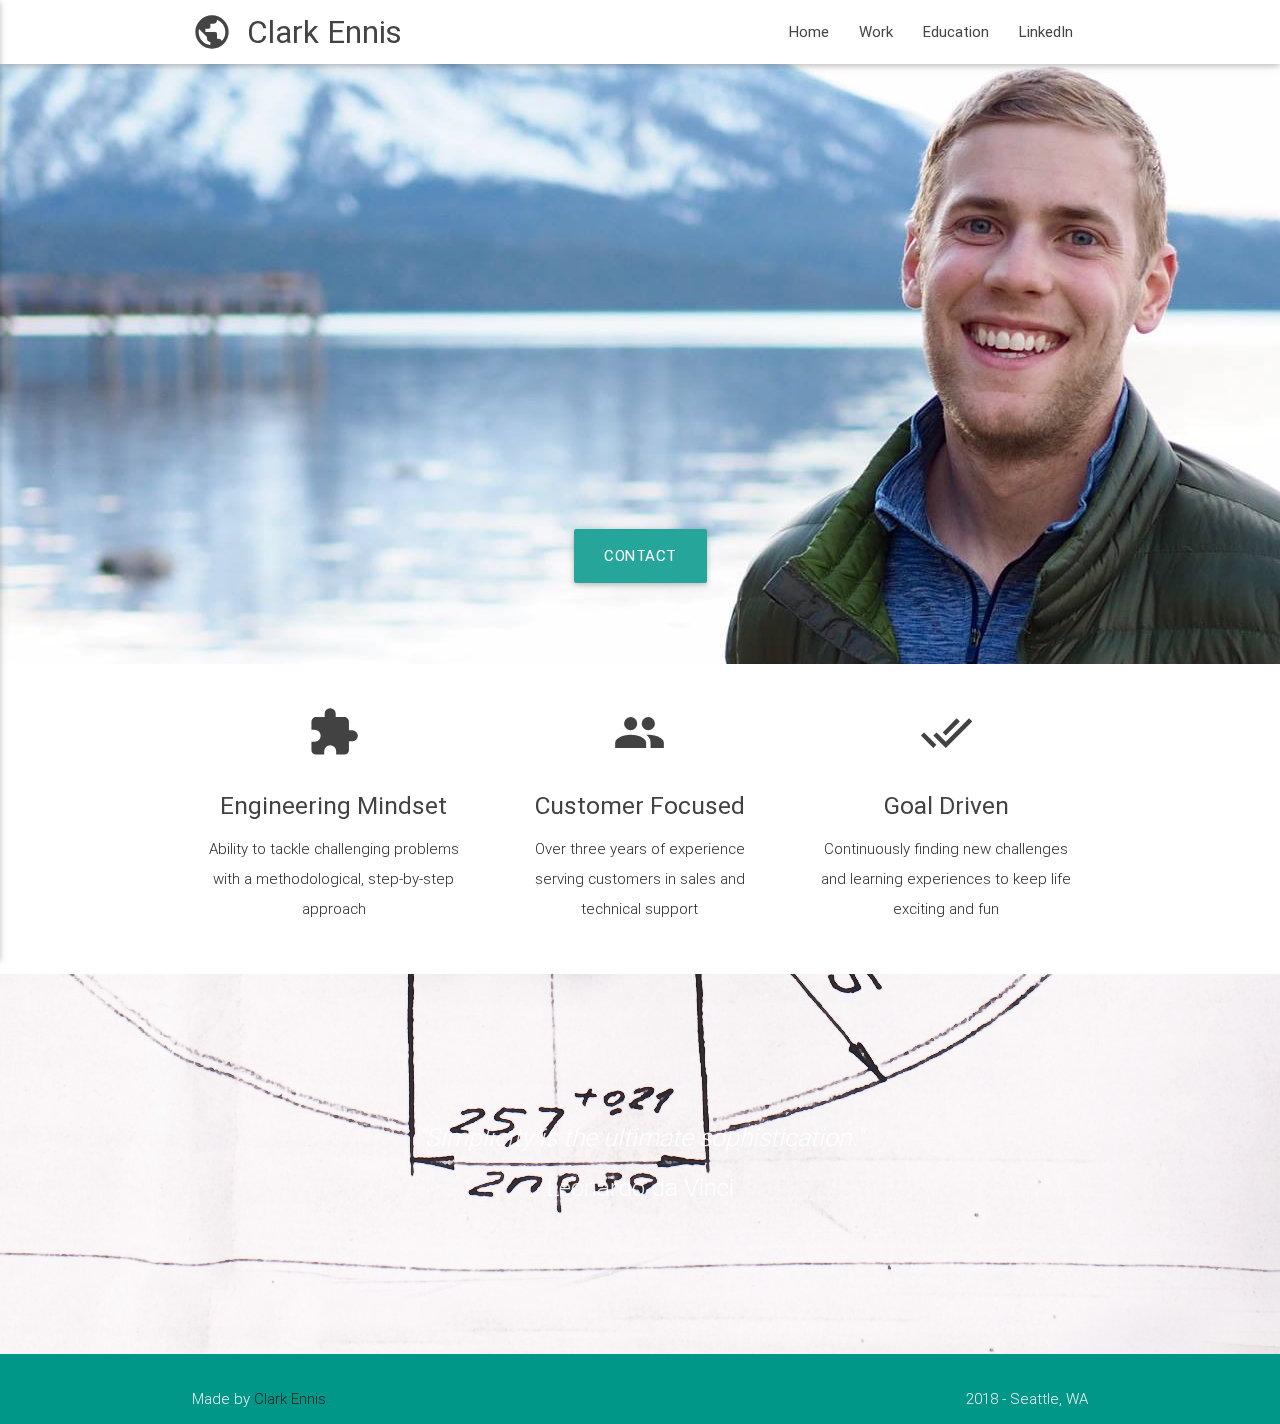
==== index.html @ 3a56d444 "footer update" ====
<!DOCTYPE html>
<html lang="en">
<head>
  <meta http-equiv="Content-Type" content="text/html; charset=UTF-8"/>
  <meta name="viewport" content="width=device-width, initial-scale=1, maximum-scale=1.0, user-scalable=no"/>
  <title>Clark Ennis - Home</title>
  <meta name="Description" content="Clark Ennis - Personal webpage for work and education history" />
  <link rel="icon" href="favicon.png" type="image/png">

  <!-- CSS  -->
  <link href="https://fonts.googleapis.com/icon?family=Material+Icons" rel="stylesheet">
  <link href="css/materialize.css" type="text/css" rel="stylesheet" media="screen,projection"/>
  <link href="css/style.css" type="text/css" rel="stylesheet" media="screen,projection"/>
</head>
<body>
  <nav class="white" role="navigation">
    <div class="nav-wrapper container">
      <a id="logo-container" href="#" class="brand-logo">
          <i class="large material-icons left" style="font-size: 40px;">public</i>
          Clark Ennis
        </a>
      <ul class="right hide-on-med-and-down">
        <li><a href="index.html">Home</a></li>
        <li><a href="work.html">Work</a></li>
        <li><a href="education.html">Education</a></li>
        <li><a href="https://www.linkedin.com/in/clark-ennis-28bb6633" target="_blank">LinkedIn</a></li>
      </ul>

      <ul id="nav-mobile" class="side-nav">
        <li><a href="index.html">Home</a></li>
        <li><a href="work.html">Work</a></li>
        <li><a href="education.html">Education</a></li>
        <li><a href="https://www.linkedin.com/in/clark-ennis-28bb6633" target="_blank">LinkedIn</a></li>
      </ul>
      <a href="#" data-activates="nav-mobile" class="button-collapse"><i class="material-icons">menu</i></a>
    </div>
  </nav>

  <div id="index-banner" class="parallax-container" style="height: 600px;">
    <div class="section no-pad-bot">
      <div class="container">
        <br><br>
        <div class="row center" style="margin-top: 450px">
          <a href="mailto:contact@clarkennis.com" id="download-button" class="btn-large waves-effect waves-light teal lighten-1">Contact</a>
        </div>
        <br><br>

      </div>
    </div>
    <div class="parallax" style="height: 20px;"><img src="background1.jpg" alt="Unsplashed background img 1"></div>
  </div>


  <div class="container">
    <div class="section">

      <!--   Icon Section   -->
      <div class="row">
        <div class="col s12 m4">
          <div class="icon-block">
            <h2 class="center"><i class="material-icons grey-text text-darken-3">extension</i></h2>
            <h5 class="center grey-text text-darken-3">Engineering Mindset</h5>
              <p class="center light">Ability to tackle challenging problems with a methodological, step-by-step approach</p>
          </div>
        </div>

        <div class="col s12 m4">
          <div class="icon-block">
            <h2 class="center"><i class="material-icons grey-text text-darken-3">group</i></h2>
            <h5 class="center grey-text text-darken-3">Customer Focused</h5>
            <p class="center light">Over three years of experience serving customers in sales and technical support</p>
          </div>
        </div>

        <div class="col s12 m4">
          <div class="icon-block">
            <h2 class="center"><i class="material-icons grey-text text-darken-3">done_all</i></h2>
            <h5 class="center grey-text text-darken-3">Goal Driven</h5>
            <p class="center light">Continuously finding new challenges and learning experiences to keep life exciting and fun</p>
          </div>
        </div>
      </div>

    </div>
  </div>


  <div class="parallax-container valign-wrapper">
    <div class="section no-pad-bot">
      <div class="container">
        <div class="row center">
          <h5 class="header col s12 light"><i>"Simplicity is the ultimate sophistication."</i></h5>
            <br><br>
            <h5 class="header col s12 light">Leonardo da Vinci</h5>
        </div>
      </div>
    </div>
    <div class="parallax"><img src="background2.jpg" alt="Unsplashed background img 2"></div>
  </div>

  <footer class="page-footer teal">
    <div class="footer-copyright teal">
      <div class="container grey-text text-lighten-3">
      Made by <a class="grey-text text-darken-4" href="mailto:contact@clarkennis.com">Clark Ennis</a>
          <a class="right grey-text text-lighten-3">2018 - Seattle, WA</a>
      </div>
    </div>
  </footer>


  <!--  Scripts-->
  <script src="https://code.jquery.com/jquery-2.1.1.min.js"></script>
  <script src="js/materialize.js"></script>
  <script src="js/init.js"></script>
    
  <script>
  (function(i,s,o,g,r,a,m){i['GoogleAnalyticsObject']=r;i[r]=i[r]||function(){
  (i[r].q=i[r].q||[]).push(arguments)},i[r].l=1*new Date();a=s.createElement(o),
  m=s.getElementsByTagName(o)[0];a.async=1;a.src=g;m.parentNode.insertBefore(a,m)
  })(window,document,'script','https://www.google-analytics.com/analytics.js','ga');

  ga('create', 'UA-80002727-1', 'auto');
  ga('send', 'pageview');
  </script>

  </body>
</html>
---- css/style.css ----
/* Custom Stylesheet */
/**
 * Use this file to override Materialize files so you can update
 * the core Materialize files in the future
 *
 * Made By MaterializeCSS.com
 */

nav ul a,
nav .brand-logo {
  color: #444;
}

p {
  line-height: 2rem;
}

.button-collapse {
  color: #26a69a;
}

.parallax-container {
  min-height: 380px;
  line-height: 0;
  height: auto;
  color: rgba(255,255,255,.9);
}
  .parallax-container .section {
    width: 100%;
  }

@media only screen and (max-width : 992px) {
  .parallax-container .section {
    position: absolute;
    top: 40%;
  }
  #index-banner .section {
    top: 10%;
  }
}

@media only screen and (max-width : 600px) {
  #index-banner .section {
    top: 0;
  }
}

.icon-block {
  padding: 0 15px;
}
.icon-block .material-icons {
  font-size: inherit;
}

footer.page-footer {
  margin: 0;
}
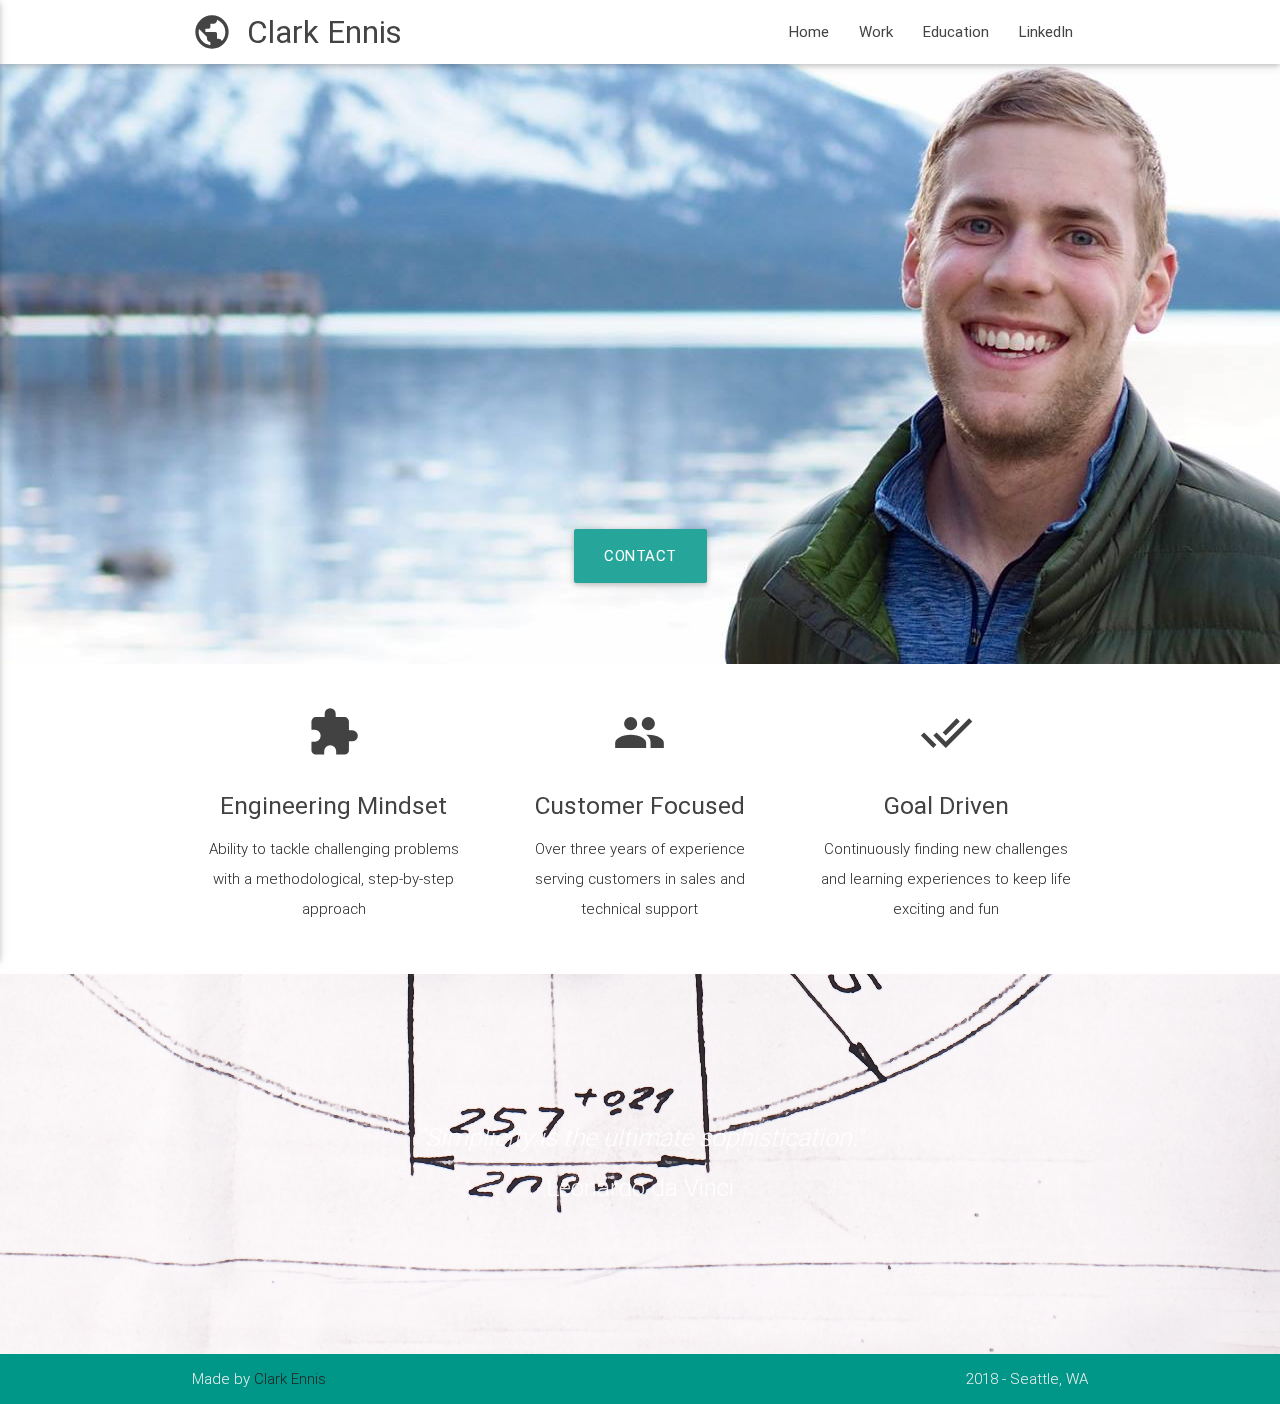
==== commit 111633fa: "LI" ====
--- a/index.html
+++ b/index.html
@@ -23,14 +23,14 @@
         <li><a href="index.html">Home</a></li>
         <li><a href="work.html">Work</a></li>
         <li><a href="education.html">Education</a></li>
-        <li><a href="https://www.linkedin.com/in/clark-ennis-28bb6633" target="_blank">LinkedIn</a></li>
+        <li><a href="www.linkedin.com/in/clarkennis" target="_blank">LinkedIn</a></li>
       </ul>
 
       <ul id="nav-mobile" class="side-nav">
         <li><a href="index.html">Home</a></li>
         <li><a href="work.html">Work</a></li>
         <li><a href="education.html">Education</a></li>
-        <li><a href="https://www.linkedin.com/in/clark-ennis-28bb6633" target="_blank">LinkedIn</a></li>
+        <li><a href="www.linkedin.com/in/clarkennis" target="_blank">LinkedIn</a></li>
       </ul>
       <a href="#" data-activates="nav-mobile" class="button-collapse"><i class="material-icons">menu</i></a>
     </div>
--- a/css/style.css
+++ b/css/style.css
@@ -54,4 +54,5 @@
 
 footer.page-footer {
   margin: 0;
+  padding: 0;
 }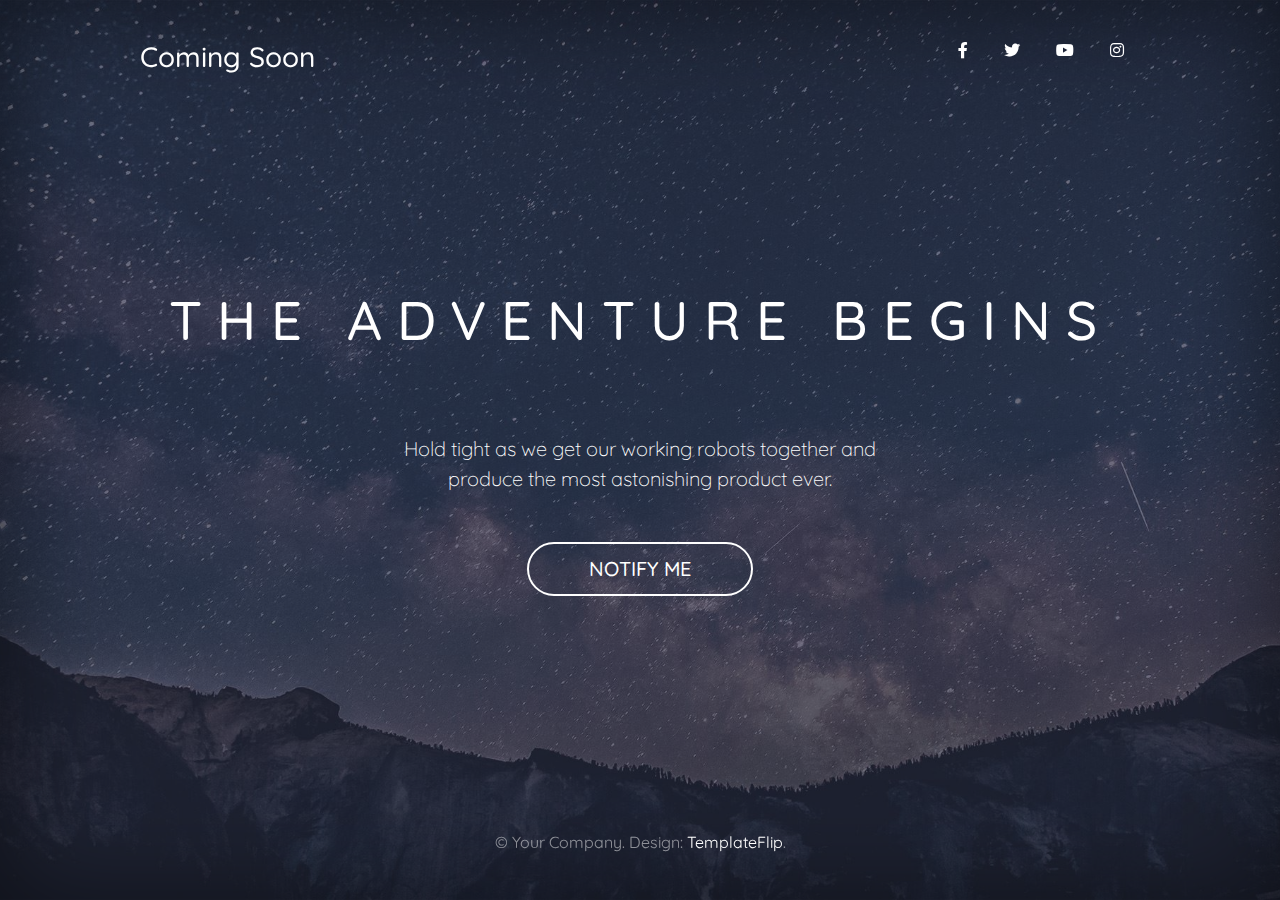
==== commit 8f6e99f5: "coming soon" ====
--- a/index.html
+++ b/index.html
@@ -1,127 +1,71 @@
 <!DOCTYPE html>
-<html lang="en">
-<head>
-  <meta http-equiv="Content-Type" content="text/html; charset=UTF-8"/>
-  <meta name="viewport" content="width=device-width, initial-scale=1, maximum-scale=1.0, user-scalable=no"/>
-  <title>Clark Ennis - Home</title>
-  <meta name="Description" content="Clark Ennis - Personal webpage for work and education history" />
-  <link rel="icon" href="favicon.png" type="image/png">
-
-  <!-- CSS  -->
-  <link href="https://fonts.googleapis.com/icon?family=Material+Icons" rel="stylesheet">
-  <link href="css/materialize.css" type="text/css" rel="stylesheet" media="screen,projection"/>
-  <link href="css/style.css" type="text/css" rel="stylesheet" media="screen,projection"/>
-</head>
-<body>
-  <nav class="white" role="navigation">
-    <div class="nav-wrapper container">
-      <a id="logo-container" href="#" class="brand-logo">
-          <i class="large material-icons left" style="font-size: 40px;">public</i>
-          Clark Ennis
-        </a>
-      <ul class="right hide-on-med-and-down">
-        <li><a href="index.html">Home</a></li>
-        <li><a href="work.html">Work</a></li>
-        <li><a href="education.html">Education</a></li>
-        <li><a href="www.linkedin.com/in/clarkennis" target="_blank">LinkedIn</a></li>
-      </ul>
-
-      <ul id="nav-mobile" class="side-nav">
-        <li><a href="index.html">Home</a></li>
-        <li><a href="work.html">Work</a></li>
-        <li><a href="education.html">Education</a></li>
-        <li><a href="www.linkedin.com/in/clarkennis" target="_blank">LinkedIn</a></li>
-      </ul>
-      <a href="#" data-activates="nav-mobile" class="button-collapse"><i class="material-icons">menu</i></a>
-    </div>
-  </nav>
-
-  <div id="index-banner" class="parallax-container" style="height: 600px;">
-    <div class="section no-pad-bot">
-      <div class="container">
-        <br><br>
-        <div class="row center" style="margin-top: 450px">
-          <a href="mailto:contact@clarkennis.com" id="download-button" class="btn-large waves-effect waves-light teal lighten-1">Contact</a>
+<html lang="en-US">
+  <head>
+    <meta charset="UTF-8">
+    <meta http-equiv="X-UA-Compatible" content="IE=edge">
+    <meta name="viewport" content="width=device-width, initial-scale=1">
+    <title>Coming Soon Bootstrap Template - Coming Soon</title>
+    <link rel="preconnect" href="https://fonts.gstatic.com" crossorigin="crossorigin"/>
+    <link rel="preload" as="style" href="https://fonts.googleapis.com/css2?family=Quicksand:wght@300;400;500;700&amp;display=swap"/>
+    <link rel="stylesheet" href="https://fonts.googleapis.com/css2?family=Quicksand:wght@300;400;500;700&amp;display=swap" media="print" onload="this.media='all'"/>
+    <noscript>
+      <link rel="stylesheet" href="https://fonts.googleapis.com/css2?family=Quicksand:wght@300;400;500;700&amp;display=swap"/>
+    </noscript>
+    <link href="css/bootstrap.min.css?ver=1.2.0" rel="stylesheet">
+    <link href="css/font-awesome/css/all.min.css?ver=1.2.0" rel="stylesheet">
+    <link href="css/main.css?ver=1.2.0" rel="stylesheet">
+  </head>
+  <body id="top"><div class="site-wrapper">
+  <div class="site-wrapper-inner">
+    <div class="cover-container">
+      <div class="masthead clearfix">
+        <div class="inner">
+          <h3 class="masthead-brand">Coming Soon</h3>
+          <nav class="nav nav-masthead">
+            <a class="nav-link nav-social" href="#" title="Facebook"><i class="fab fa-facebook-f" aria-hidden="true"></i></a>
+            <a class="nav-link nav-social" href="#" title="Twitter"><i class="fab fa-twitter" aria-hidden="true"></i></a>
+            <a class="nav-link nav-social" href="#" title="Youtube"><i class="fab fa-youtube" aria-hidden="true"></i></a>
+            <a class="nav-link nav-social" href="#" title="Instagram"><i class="fab fa-instagram" aria-hidden="true"></i></a>
+          </nav>
         </div>
-        <br><br>
-
+      </div>      
+      <div class="inner cover">
+        <h1 class="cover-heading">The adventure Begins</h1>
+        <p class="lead cover-copy">Hold tight as we get our working robots together and produce the most astonishing product ever.</p>
+        <p class="lead"><button type="button" class="btn btn-lg btn-default btn-notify" data-toggle="modal" data-target="#subscribeModal">Notify Me</button></p>
       </div>
-    </div>
-    <div class="parallax" style="height: 20px;"><img src="background1.jpg" alt="Unsplashed background img 1"></div>
-  </div>
-
-
-  <div class="container">
-    <div class="section">
-
-      <!--   Icon Section   -->
-      <div class="row">
-        <div class="col s12 m4">
-          <div class="icon-block">
-            <h2 class="center"><i class="material-icons grey-text text-darken-3">extension</i></h2>
-            <h5 class="center grey-text text-darken-3">Engineering Mindset</h5>
-              <p class="center light">Ability to tackle challenging problems with a methodological, step-by-step approach</p>
+      <div class="mastfoot">
+        <div class="inner">
+          <p>&copy; Your Company. Design: <a href="https://templateflip.com/" target="_blank">TemplateFlip</a>.</p>
+        </div>
+      </div>
+      <div class="modal fade" id="subscribeModal" tabindex="-1" role="dialog" aria-labelledby="subscribeModalLabel" aria-hidden="true">
+        <div class="modal-dialog" role="document">
+          <div class="modal-content">
+            <div class="modal-header">
+              <h5 class="modal-title" id="subscribeModalLabel">Get Notified on Launch:</h5>
+              <button type="button" class="close" data-dismiss="modal" aria-label="Close">
+                <span aria-hidden="true">&times;</span>
+              </button>
+            </div>
+            <div class="modal-body">
+              <form>
+                <div class="form-group">
+                  <label for="recipient-name" class="form-control-label">Enter you e-mail to get notified when we launch</label>
+                  <input type="text" class="form-control" id="recipient-name" placeholder="your-name@example.com">
+                </div>
+              </form>
+            </div>
+            <div class="modal-footer">
+              <button type="button" class="btn btn-default">Subscribe</button>
+            </div>
           </div>
         </div>
-
-        <div class="col s12 m4">
-          <div class="icon-block">
-            <h2 class="center"><i class="material-icons grey-text text-darken-3">group</i></h2>
-            <h5 class="center grey-text text-darken-3">Customer Focused</h5>
-            <p class="center light">Over three years of experience serving customers in sales and technical support</p>
-          </div>
-        </div>
-
-        <div class="col s12 m4">
-          <div class="icon-block">
-            <h2 class="center"><i class="material-icons grey-text text-darken-3">done_all</i></h2>
-            <h5 class="center grey-text text-darken-3">Goal Driven</h5>
-            <p class="center light">Continuously finding new challenges and learning experiences to keep life exciting and fun</p>
-          </div>
-        </div>
-      </div>
-
     </div>
   </div>
-
-
-  <div class="parallax-container valign-wrapper">
-    <div class="section no-pad-bot">
-      <div class="container">
-        <div class="row center">
-          <h5 class="header col s12 light"><i>"Simplicity is the ultimate sophistication."</i></h5>
-            <br><br>
-            <h5 class="header col s12 light">Leonardo da Vinci</h5>
-        </div>
-      </div>
-    </div>
-    <div class="parallax"><img src="background2.jpg" alt="Unsplashed background img 2"></div>
-  </div>
-
-  <footer class="page-footer teal">
-    <div class="footer-copyright teal">
-      <div class="container grey-text text-lighten-3">
-      Made by <a class="grey-text text-darken-4" href="mailto:contact@clarkennis.com">Clark Ennis</a>
-          <a class="right grey-text text-lighten-3">2018 - Seattle, WA</a>
-      </div>
-    </div>
-  </footer>
-
-
-  <!--  Scripts-->
-  <script src="https://code.jquery.com/jquery-2.1.1.min.js"></script>
-  <script src="js/materialize.js"></script>
-  <script src="js/init.js"></script>
-    
-  <script>
-  (function(i,s,o,g,r,a,m){i['GoogleAnalyticsObject']=r;i[r]=i[r]||function(){
-  (i[r].q=i[r].q||[]).push(arguments)},i[r].l=1*new Date();a=s.createElement(o),
-  m=s.getElementsByTagName(o)[0];a.async=1;a.src=g;m.parentNode.insertBefore(a,m)
-  })(window,document,'script','https://www.google-analytics.com/analytics.js','ga');
-
-  ga('create', 'UA-80002727-1', 'auto');
-  ga('send', 'pageview');
-  </script>
-
+</div>
+    <script src="scripts/jquery.slim.min.js?ver=1.2.0"></script>
+    <script src="scripts/bootstrap.bundle.min.js?ver=1.2.0"></script>
+    <script src="scripts/main.js?ver=1.2.0"></script>
   </body>
-</html>
+</html>--- a/css/font-awesome/css/all.min.css
+++ b/css/font-awesome/css/all.min.css
@@ -0,0 +1,5 @@
+/*!
+ * Font Awesome Free 5.15.1 by @fontawesome - https://fontawesome.com
+ * License - https://fontawesome.com/license/free (Icons: CC BY 4.0, Fonts: SIL OFL 1.1, Code: MIT License)
+ */
+.fa,.fab,.fad,.fal,.far,.fas{-moz-osx-font-smoothing:grayscale;-webkit-font-smoothing:antialiased;display:inline-block;font-style:normal;font-variant:normal;text-rendering:auto;line-height:1}.fa-lg{font-size:1.33333em;line-height:.75em;vertical-align:-.0667em}.fa-xs{font-size:.75em}.fa-sm{font-size:.875em}.fa-1x{font-size:1em}.fa-2x{font-size:2em}.fa-3x{font-size:3em}.fa-4x{font-size:4em}.fa-5x{font-size:5em}.fa-6x{font-size:6em}.fa-7x{font-size:7em}.fa-8x{font-size:8em}.fa-9x{font-size:9em}.fa-10x{font-size:10em}.fa-fw{text-align:center;width:1.25em}.fa-ul{list-style-type:none;margin-left:2.5em;padding-left:0}.fa-ul>li{position:relative}.fa-li{left:-2em;position:absolute;text-align:center;width:2em;line-height:inherit}.fa-border{border:.08em solid #eee;border-radius:.1em;padding:.2em .25em .15em}.fa-pull-left{float:left}.fa-pull-right{float:right}.fa.fa-pull-left,.fab.fa-pull-left,.fal.fa-pull-left,.far.fa-pull-left,.fas.fa-pull-left{margin-right:.3em}.fa.fa-pull-right,.fab.fa-pull-right,.fal.fa-pull-right,.far.fa-pull-right,.fas.fa-pull-right{margin-left:.3em}.fa-spin{-webkit-animation:fa-spin 2s linear infinite;animation:fa-spin 2s linear infinite}.fa-pulse{-webkit-animation:fa-spin 1s steps(8) infinite;animation:fa-spin 1s steps(8) infinite}@-webkit-keyframes fa-spin{0%{-webkit-transform:rotate(0deg);transform:rotate(0deg)}to{-webkit-transform:rotate(1turn);transform:rotate(1turn)}}@keyframes fa-spin{0%{-webkit-transform:rotate(0deg);transform:rotate(0deg)}to{-webkit-transform:rotate(1turn);transform:rotate(1turn)}}.fa-rotate-90{-ms-filter:"progid:DXImageTransform.Microsoft.BasicImage(rotation=1)";-webkit-transform:rotate(90deg);transform:rotate(90deg)}.fa-rotate-180{-ms-filter:"progid:DXImageTransform.Microsoft.BasicImage(rotation=2)";-webkit-transform:rotate(180deg);transform:rotate(180deg)}.fa-rotate-270{-ms-filter:"progid:DXImageTransform.Microsoft.BasicImage(rotation=3)";-webkit-transform:rotate(270deg);transform:rotate(270deg)}.fa-flip-horizontal{-ms-filter:"progid:DXImageTransform.Microsoft.BasicImage(rotation=0, mirror=1)";-webkit-transform:scaleX(-1);transform:scaleX(-1)}.fa-flip-vertical{-webkit-transform:scaleY(-1);transform:scaleY(-1)}.fa-flip-both,.fa-flip-horizontal.fa-flip-vertical,.fa-flip-vertical{-ms-filter:"progid:DXImageTransform.Microsoft.BasicImage(rotation=2, mirror=1)"}.fa-flip-both,.fa-flip-horizontal.fa-flip-vertical{-webkit-transform:scale(-1);transform:scale(-1)}:root .fa-flip-both,:root .fa-flip-horizontal,:root .fa-flip-vertical,:root .fa-rotate-90,:root .fa-rotate-180,:root .fa-rotate-270{-webkit-filter:none;filter:none}.fa-stack{display:inline-block;height:2em;line-height:2em;position:relative;vertical-align:middle;width:2.5em}.fa-stack-1x,.fa-stack-2x{left:0;position:absolute;text-align:center;width:100%}.fa-stack-1x{line-height:inherit}.fa-stack-2x{font-size:2em}.fa-inverse{color:#fff}.fa-500px:before{content:"\f26e"}.fa-accessible-icon:before{content:"\f368"}.fa-accusoft:before{content:"\f369"}.fa-acquisitions-incorporated:before{content:"\f6af"}.fa-ad:before{content:"\f641"}.fa-address-book:before{content:"\f2b9"}.fa-address-card:before{content:"\f2bb"}.fa-adjust:before{content:"\f042"}.fa-adn:before{content:"\f170"}.fa-adversal:before{content:"\f36a"}.fa-affiliatetheme:before{content:"\f36b"}.fa-air-freshener:before{content:"\f5d0"}.fa-airbnb:before{content:"\f834"}.fa-algolia:before{content:"\f36c"}.fa-align-center:before{content:"\f037"}.fa-align-justify:before{content:"\f039"}.fa-align-left:before{content:"\f036"}.fa-align-right:before{content:"\f038"}.fa-alipay:before{content:"\f642"}.fa-allergies:before{content:"\f461"}.fa-amazon:before{content:"\f270"}.fa-amazon-pay:before{content:"\f42c"}.fa-ambulance:before{content:"\f0f9"}.fa-american-sign-language-interpreting:before{content:"\f2a3"}.fa-amilia:before{content:"\f36d"}.fa-anchor:before{content:"\f13d"}.fa-android:before{content:"\f17b"}.fa-angellist:before{content:"\f209"}.fa-angle-double-down:before{content:"\f103"}.fa-angle-double-left:before{content:"\f100"}.fa-angle-double-right:before{content:"\f101"}.fa-angle-double-up:before{content:"\f102"}.fa-angle-down:before{content:"\f107"}.fa-angle-left:before{content:"\f104"}.fa-angle-right:before{content:"\f105"}.fa-angle-up:before{content:"\f106"}.fa-angry:before{content:"\f556"}.fa-angrycreative:before{content:"\f36e"}.fa-angular:before{content:"\f420"}.fa-ankh:before{content:"\f644"}.fa-app-store:before{content:"\f36f"}.fa-app-store-ios:before{content:"\f370"}.fa-apper:before{content:"\f371"}.fa-apple:before{content:"\f179"}.fa-apple-alt:before{content:"\f5d1"}.fa-apple-pay:before{content:"\f415"}.fa-archive:before{content:"\f187"}.fa-archway:before{content:"\f557"}.fa-arrow-alt-circle-down:before{content:"\f358"}.fa-arrow-alt-circle-left:before{content:"\f359"}.fa-arrow-alt-circle-right:before{content:"\f35a"}.fa-arrow-alt-circle-up:before{content:"\f35b"}.fa-arrow-circle-down:before{content:"\f0ab"}.fa-arrow-circle-left:before{content:"\f0a8"}.fa-arrow-circle-right:before{content:"\f0a9"}.fa-arrow-circle-up:before{content:"\f0aa"}.fa-arrow-down:before{content:"\f063"}.fa-arrow-left:before{content:"\f060"}.fa-arrow-right:before{content:"\f061"}.fa-arrow-up:before{content:"\f062"}.fa-arrows-alt:before{content:"\f0b2"}.fa-arrows-alt-h:before{content:"\f337"}.fa-arrows-alt-v:before{content:"\f338"}.fa-artstation:before{content:"\f77a"}.fa-assistive-listening-systems:before{content:"\f2a2"}.fa-asterisk:before{content:"\f069"}.fa-asymmetrik:before{content:"\f372"}.fa-at:before{content:"\f1fa"}.fa-atlas:before{content:"\f558"}.fa-atlassian:before{content:"\f77b"}.fa-atom:before{content:"\f5d2"}.fa-audible:before{content:"\f373"}.fa-audio-description:before{content:"\f29e"}.fa-autoprefixer:before{content:"\f41c"}.fa-avianex:before{content:"\f374"}.fa-aviato:before{content:"\f421"}.fa-award:before{content:"\f559"}.fa-aws:before{content:"\f375"}.fa-baby:before{content:"\f77c"}.fa-baby-carriage:before{content:"\f77d"}.fa-backspace:before{content:"\f55a"}.fa-backward:before{content:"\f04a"}.fa-bacon:before{content:"\f7e5"}.fa-bacteria:before{content:"\e059"}.fa-bacterium:before{content:"\e05a"}.fa-bahai:before{content:"\f666"}.fa-balance-scale:before{content:"\f24e"}.fa-balance-scale-left:before{content:"\f515"}.fa-balance-scale-right:before{content:"\f516"}.fa-ban:before{content:"\f05e"}.fa-band-aid:before{content:"\f462"}.fa-bandcamp:before{content:"\f2d5"}.fa-barcode:before{content:"\f02a"}.fa-bars:before{content:"\f0c9"}.fa-baseball-ball:before{content:"\f433"}.fa-basketball-ball:before{content:"\f434"}.fa-bath:before{content:"\f2cd"}.fa-battery-empty:before{content:"\f244"}.fa-battery-full:before{content:"\f240"}.fa-battery-half:before{content:"\f242"}.fa-battery-quarter:before{content:"\f243"}.fa-battery-three-quarters:before{content:"\f241"}.fa-battle-net:before{content:"\f835"}.fa-bed:before{content:"\f236"}.fa-beer:before{content:"\f0fc"}.fa-behance:before{content:"\f1b4"}.fa-behance-square:before{content:"\f1b5"}.fa-bell:before{content:"\f0f3"}.fa-bell-slash:before{content:"\f1f6"}.fa-bezier-curve:before{content:"\f55b"}.fa-bible:before{content:"\f647"}.fa-bicycle:before{content:"\f206"}.fa-biking:before{content:"\f84a"}.fa-bimobject:before{content:"\f378"}.fa-binoculars:before{content:"\f1e5"}.fa-biohazard:before{content:"\f780"}.fa-birthday-cake:before{content:"\f1fd"}.fa-bitbucket:before{content:"\f171"}.fa-bitcoin:before{content:"\f379"}.fa-bity:before{content:"\f37a"}.fa-black-tie:before{content:"\f27e"}.fa-blackberry:before{content:"\f37b"}.fa-blender:before{content:"\f517"}.fa-blender-phone:before{content:"\f6b6"}.fa-blind:before{content:"\f29d"}.fa-blog:before{content:"\f781"}.fa-blogger:before{content:"\f37c"}.fa-blogger-b:before{content:"\f37d"}.fa-bluetooth:before{content:"\f293"}.fa-bluetooth-b:before{content:"\f294"}.fa-bold:before{content:"\f032"}.fa-bolt:before{content:"\f0e7"}.fa-bomb:before{content:"\f1e2"}.fa-bone:before{content:"\f5d7"}.fa-bong:before{content:"\f55c"}.fa-book:before{content:"\f02d"}.fa-book-dead:before{content:"\f6b7"}.fa-book-medical:before{content:"\f7e6"}.fa-book-open:before{content:"\f518"}.fa-book-reader:before{content:"\f5da"}.fa-bookmark:before{content:"\f02e"}.fa-bootstrap:before{content:"\f836"}.fa-border-all:before{content:"\f84c"}.fa-border-none:before{content:"\f850"}.fa-border-style:before{content:"\f853"}.fa-bowling-ball:before{content:"\f436"}.fa-box:before{content:"\f466"}.fa-box-open:before{content:"\f49e"}.fa-box-tissue:before{content:"\e05b"}.fa-boxes:before{content:"\f468"}.fa-braille:before{content:"\f2a1"}.fa-brain:before{content:"\f5dc"}.fa-bread-slice:before{content:"\f7ec"}.fa-briefcase:before{content:"\f0b1"}.fa-briefcase-medical:before{content:"\f469"}.fa-broadcast-tower:before{content:"\f519"}.fa-broom:before{content:"\f51a"}.fa-brush:before{content:"\f55d"}.fa-btc:before{content:"\f15a"}.fa-buffer:before{content:"\f837"}.fa-bug:before{content:"\f188"}.fa-building:before{content:"\f1ad"}.fa-bullhorn:before{content:"\f0a1"}.fa-bullseye:before{content:"\f140"}.fa-burn:before{content:"\f46a"}.fa-buromobelexperte:before{content:"\f37f"}.fa-bus:before{content:"\f207"}.fa-bus-alt:before{content:"\f55e"}.fa-business-time:before{content:"\f64a"}.fa-buy-n-large:before{content:"\f8a6"}.fa-buysellads:before{content:"\f20d"}.fa-calculator:before{content:"\f1ec"}.fa-calendar:before{content:"\f133"}.fa-calendar-alt:before{content:"\f073"}.fa-calendar-check:before{content:"\f274"}.fa-calendar-day:before{content:"\f783"}.fa-calendar-minus:before{content:"\f272"}.fa-calendar-plus:before{content:"\f271"}.fa-calendar-times:before{content:"\f273"}.fa-calendar-week:before{content:"\f784"}.fa-camera:before{content:"\f030"}.fa-camera-retro:before{content:"\f083"}.fa-campground:before{content:"\f6bb"}.fa-canadian-maple-leaf:before{content:"\f785"}.fa-candy-cane:before{content:"\f786"}.fa-cannabis:before{content:"\f55f"}.fa-capsules:before{content:"\f46b"}.fa-car:before{content:"\f1b9"}.fa-car-alt:before{content:"\f5de"}.fa-car-battery:before{content:"\f5df"}.fa-car-crash:before{content:"\f5e1"}.fa-car-side:before{content:"\f5e4"}.fa-caravan:before{content:"\f8ff"}.fa-caret-down:before{content:"\f0d7"}.fa-caret-left:before{content:"\f0d9"}.fa-caret-right:before{content:"\f0da"}.fa-caret-square-down:before{content:"\f150"}.fa-caret-square-left:before{content:"\f191"}.fa-caret-square-right:before{content:"\f152"}.fa-caret-square-up:before{content:"\f151"}.fa-caret-up:before{content:"\f0d8"}.fa-carrot:before{content:"\f787"}.fa-cart-arrow-down:before{content:"\f218"}.fa-cart-plus:before{content:"\f217"}.fa-cash-register:before{content:"\f788"}.fa-cat:before{content:"\f6be"}.fa-cc-amazon-pay:before{content:"\f42d"}.fa-cc-amex:before{content:"\f1f3"}.fa-cc-apple-pay:before{content:"\f416"}.fa-cc-diners-club:before{content:"\f24c"}.fa-cc-discover:before{content:"\f1f2"}.fa-cc-jcb:before{content:"\f24b"}.fa-cc-mastercard:before{content:"\f1f1"}.fa-cc-paypal:before{content:"\f1f4"}.fa-cc-stripe:before{content:"\f1f5"}.fa-cc-visa:before{content:"\f1f0"}.fa-centercode:before{content:"\f380"}.fa-centos:before{content:"\f789"}.fa-certificate:before{content:"\f0a3"}.fa-chair:before{content:"\f6c0"}.fa-chalkboard:before{content:"\f51b"}.fa-chalkboard-teacher:before{content:"\f51c"}.fa-charging-station:before{content:"\f5e7"}.fa-chart-area:before{content:"\f1fe"}.fa-chart-bar:before{content:"\f080"}.fa-chart-line:before{content:"\f201"}.fa-chart-pie:before{content:"\f200"}.fa-check:before{content:"\f00c"}.fa-check-circle:before{content:"\f058"}.fa-check-double:before{content:"\f560"}.fa-check-square:before{content:"\f14a"}.fa-cheese:before{content:"\f7ef"}.fa-chess:before{content:"\f439"}.fa-chess-bishop:before{content:"\f43a"}.fa-chess-board:before{content:"\f43c"}.fa-chess-king:before{content:"\f43f"}.fa-chess-knight:before{content:"\f441"}.fa-chess-pawn:before{content:"\f443"}.fa-chess-queen:before{content:"\f445"}.fa-chess-rook:before{content:"\f447"}.fa-chevron-circle-down:before{content:"\f13a"}.fa-chevron-circle-left:before{content:"\f137"}.fa-chevron-circle-right:before{content:"\f138"}.fa-chevron-circle-up:before{content:"\f139"}.fa-chevron-down:before{content:"\f078"}.fa-chevron-left:before{content:"\f053"}.fa-chevron-right:before{content:"\f054"}.fa-chevron-up:before{content:"\f077"}.fa-child:before{content:"\f1ae"}.fa-chrome:before{content:"\f268"}.fa-chromecast:before{content:"\f838"}.fa-church:before{content:"\f51d"}.fa-circle:before{content:"\f111"}.fa-circle-notch:before{content:"\f1ce"}.fa-city:before{content:"\f64f"}.fa-clinic-medical:before{content:"\f7f2"}.fa-clipboard:before{content:"\f328"}.fa-clipboard-check:before{content:"\f46c"}.fa-clipboard-list:before{content:"\f46d"}.fa-clock:before{content:"\f017"}.fa-clone:before{content:"\f24d"}.fa-closed-captioning:before{content:"\f20a"}.fa-cloud:before{content:"\f0c2"}.fa-cloud-download-alt:before{content:"\f381"}.fa-cloud-meatball:before{content:"\f73b"}.fa-cloud-moon:before{content:"\f6c3"}.fa-cloud-moon-rain:before{content:"\f73c"}.fa-cloud-rain:before{content:"\f73d"}.fa-cloud-showers-heavy:before{content:"\f740"}.fa-cloud-sun:before{content:"\f6c4"}.fa-cloud-sun-rain:before{content:"\f743"}.fa-cloud-upload-alt:before{content:"\f382"}.fa-cloudflare:before{content:"\e07d"}.fa-cloudscale:before{content:"\f383"}.fa-cloudsmith:before{content:"\f384"}.fa-cloudversify:before{content:"\f385"}.fa-cocktail:before{content:"\f561"}.fa-code:before{content:"\f121"}.fa-code-branch:before{content:"\f126"}.fa-codepen:before{content:"\f1cb"}.fa-codiepie:before{content:"\f284"}.fa-coffee:before{content:"\f0f4"}.fa-cog:before{content:"\f013"}.fa-cogs:before{content:"\f085"}.fa-coins:before{content:"\f51e"}.fa-columns:before{content:"\f0db"}.fa-comment:before{content:"\f075"}.fa-comment-alt:before{content:"\f27a"}.fa-comment-dollar:before{content:"\f651"}.fa-comment-dots:before{content:"\f4ad"}.fa-comment-medical:before{content:"\f7f5"}.fa-comment-slash:before{content:"\f4b3"}.fa-comments:before{content:"\f086"}.fa-comments-dollar:before{content:"\f653"}.fa-compact-disc:before{content:"\f51f"}.fa-compass:before{content:"\f14e"}.fa-compress:before{content:"\f066"}.fa-compress-alt:before{content:"\f422"}.fa-compress-arrows-alt:before{content:"\f78c"}.fa-concierge-bell:before{content:"\f562"}.fa-confluence:before{content:"\f78d"}.fa-connectdevelop:before{content:"\f20e"}.fa-contao:before{content:"\f26d"}.fa-cookie:before{content:"\f563"}.fa-cookie-bite:before{content:"\f564"}.fa-copy:before{content:"\f0c5"}.fa-copyright:before{content:"\f1f9"}.fa-cotton-bureau:before{content:"\f89e"}.fa-couch:before{content:"\f4b8"}.fa-cpanel:before{content:"\f388"}.fa-creative-commons:before{content:"\f25e"}.fa-creative-commons-by:before{content:"\f4e7"}.fa-creative-commons-nc:before{content:"\f4e8"}.fa-creative-commons-nc-eu:before{content:"\f4e9"}.fa-creative-commons-nc-jp:before{content:"\f4ea"}.fa-creative-commons-nd:before{content:"\f4eb"}.fa-creative-commons-pd:before{content:"\f4ec"}.fa-creative-commons-pd-alt:before{content:"\f4ed"}.fa-creative-commons-remix:before{content:"\f4ee"}.fa-creative-commons-sa:before{content:"\f4ef"}.fa-creative-commons-sampling:before{content:"\f4f0"}.fa-creative-commons-sampling-plus:before{content:"\f4f1"}.fa-creative-commons-share:before{content:"\f4f2"}.fa-creative-commons-zero:before{content:"\f4f3"}.fa-credit-card:before{content:"\f09d"}.fa-critical-role:before{content:"\f6c9"}.fa-crop:before{content:"\f125"}.fa-crop-alt:before{content:"\f565"}.fa-cross:before{content:"\f654"}.fa-crosshairs:before{content:"\f05b"}.fa-crow:before{content:"\f520"}.fa-crown:before{content:"\f521"}.fa-crutch:before{content:"\f7f7"}.fa-css3:before{content:"\f13c"}.fa-css3-alt:before{content:"\f38b"}.fa-cube:before{content:"\f1b2"}.fa-cubes:before{content:"\f1b3"}.fa-cut:before{content:"\f0c4"}.fa-cuttlefish:before{content:"\f38c"}.fa-d-and-d:before{content:"\f38d"}.fa-d-and-d-beyond:before{content:"\f6ca"}.fa-dailymotion:before{content:"\e052"}.fa-dashcube:before{content:"\f210"}.fa-database:before{content:"\f1c0"}.fa-deaf:before{content:"\f2a4"}.fa-deezer:before{content:"\e077"}.fa-delicious:before{content:"\f1a5"}.fa-democrat:before{content:"\f747"}.fa-deploydog:before{content:"\f38e"}.fa-deskpro:before{content:"\f38f"}.fa-desktop:before{content:"\f108"}.fa-dev:before{content:"\f6cc"}.fa-deviantart:before{content:"\f1bd"}.fa-dharmachakra:before{content:"\f655"}.fa-dhl:before{content:"\f790"}.fa-diagnoses:before{content:"\f470"}.fa-diaspora:before{content:"\f791"}.fa-dice:before{content:"\f522"}.fa-dice-d20:before{content:"\f6cf"}.fa-dice-d6:before{content:"\f6d1"}.fa-dice-five:before{content:"\f523"}.fa-dice-four:before{content:"\f524"}.fa-dice-one:before{content:"\f525"}.fa-dice-six:before{content:"\f526"}.fa-dice-three:before{content:"\f527"}.fa-dice-two:before{content:"\f528"}.fa-digg:before{content:"\f1a6"}.fa-digital-ocean:before{content:"\f391"}.fa-digital-tachograph:before{content:"\f566"}.fa-directions:before{content:"\f5eb"}.fa-discord:before{content:"\f392"}.fa-discourse:before{content:"\f393"}.fa-disease:before{content:"\f7fa"}.fa-divide:before{content:"\f529"}.fa-dizzy:before{content:"\f567"}.fa-dna:before{content:"\f471"}.fa-dochub:before{content:"\f394"}.fa-docker:before{content:"\f395"}.fa-dog:before{content:"\f6d3"}.fa-dollar-sign:before{content:"\f155"}.fa-dolly:before{content:"\f472"}.fa-dolly-flatbed:before{content:"\f474"}.fa-donate:before{content:"\f4b9"}.fa-door-closed:before{content:"\f52a"}.fa-door-open:before{content:"\f52b"}.fa-dot-circle:before{content:"\f192"}.fa-dove:before{content:"\f4ba"}.fa-download:before{content:"\f019"}.fa-draft2digital:before{content:"\f396"}.fa-drafting-compass:before{content:"\f568"}.fa-dragon:before{content:"\f6d5"}.fa-draw-polygon:before{content:"\f5ee"}.fa-dribbble:before{content:"\f17d"}.fa-dribbble-square:before{content:"\f397"}.fa-dropbox:before{content:"\f16b"}.fa-drum:before{content:"\f569"}.fa-drum-steelpan:before{content:"\f56a"}.fa-drumstick-bite:before{content:"\f6d7"}.fa-drupal:before{content:"\f1a9"}.fa-dumbbell:before{content:"\f44b"}.fa-dumpster:before{content:"\f793"}.fa-dumpster-fire:before{content:"\f794"}.fa-dungeon:before{content:"\f6d9"}.fa-dyalog:before{content:"\f399"}.fa-earlybirds:before{content:"\f39a"}.fa-ebay:before{content:"\f4f4"}.fa-edge:before{content:"\f282"}.fa-edge-legacy:before{content:"\e078"}.fa-edit:before{content:"\f044"}.fa-egg:before{content:"\f7fb"}.fa-eject:before{content:"\f052"}.fa-elementor:before{content:"\f430"}.fa-ellipsis-h:before{content:"\f141"}.fa-ellipsis-v:before{content:"\f142"}.fa-ello:before{content:"\f5f1"}.fa-ember:before{content:"\f423"}.fa-empire:before{content:"\f1d1"}.fa-envelope:before{content:"\f0e0"}.fa-envelope-open:before{content:"\f2b6"}.fa-envelope-open-text:before{content:"\f658"}.fa-envelope-square:before{content:"\f199"}.fa-envira:before{content:"\f299"}.fa-equals:before{content:"\f52c"}.fa-eraser:before{content:"\f12d"}.fa-erlang:before{content:"\f39d"}.fa-ethereum:before{content:"\f42e"}.fa-ethernet:before{content:"\f796"}.fa-etsy:before{content:"\f2d7"}.fa-euro-sign:before{content:"\f153"}.fa-evernote:before{content:"\f839"}.fa-exchange-alt:before{content:"\f362"}.fa-exclamation:before{content:"\f12a"}.fa-exclamation-circle:before{content:"\f06a"}.fa-exclamation-triangle:before{content:"\f071"}.fa-expand:before{content:"\f065"}.fa-expand-alt:before{content:"\f424"}.fa-expand-arrows-alt:before{content:"\f31e"}.fa-expeditedssl:before{content:"\f23e"}.fa-external-link-alt:before{content:"\f35d"}.fa-external-link-square-alt:before{content:"\f360"}.fa-eye:before{content:"\f06e"}.fa-eye-dropper:before{content:"\f1fb"}.fa-eye-slash:before{content:"\f070"}.fa-facebook:before{content:"\f09a"}.fa-facebook-f:before{content:"\f39e"}.fa-facebook-messenger:before{content:"\f39f"}.fa-facebook-square:before{content:"\f082"}.fa-fan:before{content:"\f863"}.fa-fantasy-flight-games:before{content:"\f6dc"}.fa-fast-backward:before{content:"\f049"}.fa-fast-forward:before{content:"\f050"}.fa-faucet:before{content:"\e005"}.fa-fax:before{content:"\f1ac"}.fa-feather:before{content:"\f52d"}.fa-feather-alt:before{content:"\f56b"}.fa-fedex:before{content:"\f797"}.fa-fedora:before{content:"\f798"}.fa-female:before{content:"\f182"}.fa-fighter-jet:before{content:"\f0fb"}.fa-figma:before{content:"\f799"}.fa-file:before{content:"\f15b"}.fa-file-alt:before{content:"\f15c"}.fa-file-archive:before{content:"\f1c6"}.fa-file-audio:before{content:"\f1c7"}.fa-file-code:before{content:"\f1c9"}.fa-file-contract:before{content:"\f56c"}.fa-file-csv:before{content:"\f6dd"}.fa-file-download:before{content:"\f56d"}.fa-file-excel:before{content:"\f1c3"}.fa-file-export:before{content:"\f56e"}.fa-file-image:before{content:"\f1c5"}.fa-file-import:before{content:"\f56f"}.fa-file-invoice:before{content:"\f570"}.fa-file-invoice-dollar:before{content:"\f571"}.fa-file-medical:before{content:"\f477"}.fa-file-medical-alt:before{content:"\f478"}.fa-file-pdf:before{content:"\f1c1"}.fa-file-powerpoint:before{content:"\f1c4"}.fa-file-prescription:before{content:"\f572"}.fa-file-signature:before{content:"\f573"}.fa-file-upload:before{content:"\f574"}.fa-file-video:before{content:"\f1c8"}.fa-file-word:before{content:"\f1c2"}.fa-fill:before{content:"\f575"}.fa-fill-drip:before{content:"\f576"}.fa-film:before{content:"\f008"}.fa-filter:before{content:"\f0b0"}.fa-fingerprint:before{content:"\f577"}.fa-fire:before{content:"\f06d"}.fa-fire-alt:before{content:"\f7e4"}.fa-fire-extinguisher:before{content:"\f134"}.fa-firefox:before{content:"\f269"}.fa-firefox-browser:before{content:"\e007"}.fa-first-aid:before{content:"\f479"}.fa-first-order:before{content:"\f2b0"}.fa-first-order-alt:before{content:"\f50a"}.fa-firstdraft:before{content:"\f3a1"}.fa-fish:before{content:"\f578"}.fa-fist-raised:before{content:"\f6de"}.fa-flag:before{content:"\f024"}.fa-flag-checkered:before{content:"\f11e"}.fa-flag-usa:before{content:"\f74d"}.fa-flask:before{content:"\f0c3"}.fa-flickr:before{content:"\f16e"}.fa-flipboard:before{content:"\f44d"}.fa-flushed:before{content:"\f579"}.fa-fly:before{content:"\f417"}.fa-folder:before{content:"\f07b"}.fa-folder-minus:before{content:"\f65d"}.fa-folder-open:before{content:"\f07c"}.fa-folder-plus:before{content:"\f65e"}.fa-font:before{content:"\f031"}.fa-font-awesome:before{content:"\f2b4"}.fa-font-awesome-alt:before{content:"\f35c"}.fa-font-awesome-flag:before{content:"\f425"}.fa-font-awesome-logo-full:before{content:"\f4e6"}.fa-fonticons:before{content:"\f280"}.fa-fonticons-fi:before{content:"\f3a2"}.fa-football-ball:before{content:"\f44e"}.fa-fort-awesome:before{content:"\f286"}.fa-fort-awesome-alt:before{content:"\f3a3"}.fa-forumbee:before{content:"\f211"}.fa-forward:before{content:"\f04e"}.fa-foursquare:before{content:"\f180"}.fa-free-code-camp:before{content:"\f2c5"}.fa-freebsd:before{content:"\f3a4"}.fa-frog:before{content:"\f52e"}.fa-frown:before{content:"\f119"}.fa-frown-open:before{content:"\f57a"}.fa-fulcrum:before{content:"\f50b"}.fa-funnel-dollar:before{content:"\f662"}.fa-futbol:before{content:"\f1e3"}.fa-galactic-republic:before{content:"\f50c"}.fa-galactic-senate:before{content:"\f50d"}.fa-gamepad:before{content:"\f11b"}.fa-gas-pump:before{content:"\f52f"}.fa-gavel:before{content:"\f0e3"}.fa-gem:before{content:"\f3a5"}.fa-genderless:before{content:"\f22d"}.fa-get-pocket:before{content:"\f265"}.fa-gg:before{content:"\f260"}.fa-gg-circle:before{content:"\f261"}.fa-ghost:before{content:"\f6e2"}.fa-gift:before{content:"\f06b"}.fa-gifts:before{content:"\f79c"}.fa-git:before{content:"\f1d3"}.fa-git-alt:before{content:"\f841"}.fa-git-square:before{content:"\f1d2"}.fa-github:before{content:"\f09b"}.fa-github-alt:before{content:"\f113"}.fa-github-square:before{content:"\f092"}.fa-gitkraken:before{content:"\f3a6"}.fa-gitlab:before{content:"\f296"}.fa-gitter:before{content:"\f426"}.fa-glass-cheers:before{content:"\f79f"}.fa-glass-martini:before{content:"\f000"}.fa-glass-martini-alt:before{content:"\f57b"}.fa-glass-whiskey:before{content:"\f7a0"}.fa-glasses:before{content:"\f530"}.fa-glide:before{content:"\f2a5"}.fa-glide-g:before{content:"\f2a6"}.fa-globe:before{content:"\f0ac"}.fa-globe-africa:before{content:"\f57c"}.fa-globe-americas:before{content:"\f57d"}.fa-globe-asia:before{content:"\f57e"}.fa-globe-europe:before{content:"\f7a2"}.fa-gofore:before{content:"\f3a7"}.fa-golf-ball:before{content:"\f450"}.fa-goodreads:before{content:"\f3a8"}.fa-goodreads-g:before{content:"\f3a9"}.fa-google:before{content:"\f1a0"}.fa-google-drive:before{content:"\f3aa"}.fa-google-pay:before{content:"\e079"}.fa-google-play:before{content:"\f3ab"}.fa-google-plus:before{content:"\f2b3"}.fa-google-plus-g:before{content:"\f0d5"}.fa-google-plus-square:before{content:"\f0d4"}.fa-google-wallet:before{content:"\f1ee"}.fa-gopuram:before{content:"\f664"}.fa-graduation-cap:before{content:"\f19d"}.fa-gratipay:before{content:"\f184"}.fa-grav:before{content:"\f2d6"}.fa-greater-than:before{content:"\f531"}.fa-greater-than-equal:before{content:"\f532"}.fa-grimace:before{content:"\f57f"}.fa-grin:before{content:"\f580"}.fa-grin-alt:before{content:"\f581"}.fa-grin-beam:before{content:"\f582"}.fa-grin-beam-sweat:before{content:"\f583"}.fa-grin-hearts:before{content:"\f584"}.fa-grin-squint:before{content:"\f585"}.fa-grin-squint-tears:before{content:"\f586"}.fa-grin-stars:before{content:"\f587"}.fa-grin-tears:before{content:"\f588"}.fa-grin-tongue:before{content:"\f589"}.fa-grin-tongue-squint:before{content:"\f58a"}.fa-grin-tongue-wink:before{content:"\f58b"}.fa-grin-wink:before{content:"\f58c"}.fa-grip-horizontal:before{content:"\f58d"}.fa-grip-lines:before{content:"\f7a4"}.fa-grip-lines-vertical:before{content:"\f7a5"}.fa-grip-vertical:before{content:"\f58e"}.fa-gripfire:before{content:"\f3ac"}.fa-grunt:before{content:"\f3ad"}.fa-guilded:before{content:"\e07e"}.fa-guitar:before{content:"\f7a6"}.fa-gulp:before{content:"\f3ae"}.fa-h-square:before{content:"\f0fd"}.fa-hacker-news:before{content:"\f1d4"}.fa-hacker-news-square:before{content:"\f3af"}.fa-hackerrank:before{content:"\f5f7"}.fa-hamburger:before{content:"\f805"}.fa-hammer:before{content:"\f6e3"}.fa-hamsa:before{content:"\f665"}.fa-hand-holding:before{content:"\f4bd"}.fa-hand-holding-heart:before{content:"\f4be"}.fa-hand-holding-medical:before{content:"\e05c"}.fa-hand-holding-usd:before{content:"\f4c0"}.fa-hand-holding-water:before{content:"\f4c1"}.fa-hand-lizard:before{content:"\f258"}.fa-hand-middle-finger:before{content:"\f806"}.fa-hand-paper:before{content:"\f256"}.fa-hand-peace:before{content:"\f25b"}.fa-hand-point-down:before{content:"\f0a7"}.fa-hand-point-left:before{content:"\f0a5"}.fa-hand-point-right:before{content:"\f0a4"}.fa-hand-point-up:before{content:"\f0a6"}.fa-hand-pointer:before{content:"\f25a"}.fa-hand-rock:before{content:"\f255"}.fa-hand-scissors:before{content:"\f257"}.fa-hand-sparkles:before{content:"\e05d"}.fa-hand-spock:before{content:"\f259"}.fa-hands:before{content:"\f4c2"}.fa-hands-helping:before{content:"\f4c4"}.fa-hands-wash:before{content:"\e05e"}.fa-handshake:before{content:"\f2b5"}.fa-handshake-alt-slash:before{content:"\e05f"}.fa-handshake-slash:before{content:"\e060"}.fa-hanukiah:before{content:"\f6e6"}.fa-hard-hat:before{content:"\f807"}.fa-hashtag:before{content:"\f292"}.fa-hat-cowboy:before{content:"\f8c0"}.fa-hat-cowboy-side:before{content:"\f8c1"}.fa-hat-wizard:before{content:"\f6e8"}.fa-hdd:before{content:"\f0a0"}.fa-head-side-cough:before{content:"\e061"}.fa-head-side-cough-slash:before{content:"\e062"}.fa-head-side-mask:before{content:"\e063"}.fa-head-side-virus:before{content:"\e064"}.fa-heading:before{content:"\f1dc"}.fa-headphones:before{content:"\f025"}.fa-headphones-alt:before{content:"\f58f"}.fa-headset:before{content:"\f590"}.fa-heart:before{content:"\f004"}.fa-heart-broken:before{content:"\f7a9"}.fa-heartbeat:before{content:"\f21e"}.fa-helicopter:before{content:"\f533"}.fa-highlighter:before{content:"\f591"}.fa-hiking:before{content:"\f6ec"}.fa-hippo:before{content:"\f6ed"}.fa-hips:before{content:"\f452"}.fa-hire-a-helper:before{content:"\f3b0"}.fa-history:before{content:"\f1da"}.fa-hive:before{content:"\e07f"}.fa-hockey-puck:before{content:"\f453"}.fa-holly-berry:before{content:"\f7aa"}.fa-home:before{content:"\f015"}.fa-hooli:before{content:"\f427"}.fa-hornbill:before{content:"\f592"}.fa-horse:before{content:"\f6f0"}.fa-horse-head:before{content:"\f7ab"}.fa-hospital:before{content:"\f0f8"}.fa-hospital-alt:before{content:"\f47d"}.fa-hospital-symbol:before{content:"\f47e"}.fa-hospital-user:before{content:"\f80d"}.fa-hot-tub:before{content:"\f593"}.fa-hotdog:before{content:"\f80f"}.fa-hotel:before{content:"\f594"}.fa-hotjar:before{content:"\f3b1"}.fa-hourglass:before{content:"\f254"}.fa-hourglass-end:before{content:"\f253"}.fa-hourglass-half:before{content:"\f252"}.fa-hourglass-start:before{content:"\f251"}.fa-house-damage:before{content:"\f6f1"}.fa-house-user:before{content:"\e065"}.fa-houzz:before{content:"\f27c"}.fa-hryvnia:before{content:"\f6f2"}.fa-html5:before{content:"\f13b"}.fa-hubspot:before{content:"\f3b2"}.fa-i-cursor:before{content:"\f246"}.fa-ice-cream:before{content:"\f810"}.fa-icicles:before{content:"\f7ad"}.fa-icons:before{content:"\f86d"}.fa-id-badge:before{content:"\f2c1"}.fa-id-card:before{content:"\f2c2"}.fa-id-card-alt:before{content:"\f47f"}.fa-ideal:before{content:"\e013"}.fa-igloo:before{content:"\f7ae"}.fa-image:before{content:"\f03e"}.fa-images:before{content:"\f302"}.fa-imdb:before{content:"\f2d8"}.fa-inbox:before{content:"\f01c"}.fa-indent:before{content:"\f03c"}.fa-industry:before{content:"\f275"}.fa-infinity:before{content:"\f534"}.fa-info:before{content:"\f129"}.fa-info-circle:before{content:"\f05a"}.fa-innosoft:before{content:"\e080"}.fa-instagram:before{content:"\f16d"}.fa-instagram-square:before{content:"\e055"}.fa-instalod:before{content:"\e081"}.fa-intercom:before{content:"\f7af"}.fa-internet-explorer:before{content:"\f26b"}.fa-invision:before{content:"\f7b0"}.fa-ioxhost:before{content:"\f208"}.fa-italic:before{content:"\f033"}.fa-itch-io:before{content:"\f83a"}.fa-itunes:before{content:"\f3b4"}.fa-itunes-note:before{content:"\f3b5"}.fa-java:before{content:"\f4e4"}.fa-jedi:before{content:"\f669"}.fa-jedi-order:before{content:"\f50e"}.fa-jenkins:before{content:"\f3b6"}.fa-jira:before{content:"\f7b1"}.fa-joget:before{content:"\f3b7"}.fa-joint:before{content:"\f595"}.fa-joomla:before{content:"\f1aa"}.fa-journal-whills:before{content:"\f66a"}.fa-js:before{content:"\f3b8"}.fa-js-square:before{content:"\f3b9"}.fa-jsfiddle:before{content:"\f1cc"}.fa-kaaba:before{content:"\f66b"}.fa-kaggle:before{content:"\f5fa"}.fa-key:before{content:"\f084"}.fa-keybase:before{content:"\f4f5"}.fa-keyboard:before{content:"\f11c"}.fa-keycdn:before{content:"\f3ba"}.fa-khanda:before{content:"\f66d"}.fa-kickstarter:before{content:"\f3bb"}.fa-kickstarter-k:before{content:"\f3bc"}.fa-kiss:before{content:"\f596"}.fa-kiss-beam:before{content:"\f597"}.fa-kiss-wink-heart:before{content:"\f598"}.fa-kiwi-bird:before{content:"\f535"}.fa-korvue:before{content:"\f42f"}.fa-landmark:before{content:"\f66f"}.fa-language:before{content:"\f1ab"}.fa-laptop:before{content:"\f109"}.fa-laptop-code:before{content:"\f5fc"}.fa-laptop-house:before{content:"\e066"}.fa-laptop-medical:before{content:"\f812"}.fa-laravel:before{content:"\f3bd"}.fa-lastfm:before{content:"\f202"}.fa-lastfm-square:before{content:"\f203"}.fa-laugh:before{content:"\f599"}.fa-laugh-beam:before{content:"\f59a"}.fa-laugh-squint:before{content:"\f59b"}.fa-laugh-wink:before{content:"\f59c"}.fa-layer-group:before{content:"\f5fd"}.fa-leaf:before{content:"\f06c"}.fa-leanpub:before{content:"\f212"}.fa-lemon:before{content:"\f094"}.fa-less:before{content:"\f41d"}.fa-less-than:before{content:"\f536"}.fa-less-than-equal:before{content:"\f537"}.fa-level-down-alt:before{content:"\f3be"}.fa-level-up-alt:before{content:"\f3bf"}.fa-life-ring:before{content:"\f1cd"}.fa-lightbulb:before{content:"\f0eb"}.fa-line:before{content:"\f3c0"}.fa-link:before{content:"\f0c1"}.fa-linkedin:before{content:"\f08c"}.fa-linkedin-in:before{content:"\f0e1"}.fa-linode:before{content:"\f2b8"}.fa-linux:before{content:"\f17c"}.fa-lira-sign:before{content:"\f195"}.fa-list:before{content:"\f03a"}.fa-list-alt:before{content:"\f022"}.fa-list-ol:before{content:"\f0cb"}.fa-list-ul:before{content:"\f0ca"}.fa-location-arrow:before{content:"\f124"}.fa-lock:before{content:"\f023"}.fa-lock-open:before{content:"\f3c1"}.fa-long-arrow-alt-down:before{content:"\f309"}.fa-long-arrow-alt-left:before{content:"\f30a"}.fa-long-arrow-alt-right:before{content:"\f30b"}.fa-long-arrow-alt-up:before{content:"\f30c"}.fa-low-vision:before{content:"\f2a8"}.fa-luggage-cart:before{content:"\f59d"}.fa-lungs:before{content:"\f604"}.fa-lungs-virus:before{content:"\e067"}.fa-lyft:before{content:"\f3c3"}.fa-magento:before{content:"\f3c4"}.fa-magic:before{content:"\f0d0"}.fa-magnet:before{content:"\f076"}.fa-mail-bulk:before{content:"\f674"}.fa-mailchimp:before{content:"\f59e"}.fa-male:before{content:"\f183"}.fa-mandalorian:before{content:"\f50f"}.fa-map:before{content:"\f279"}.fa-map-marked:before{content:"\f59f"}.fa-map-marked-alt:before{content:"\f5a0"}.fa-map-marker:before{content:"\f041"}.fa-map-marker-alt:before{content:"\f3c5"}.fa-map-pin:before{content:"\f276"}.fa-map-signs:before{content:"\f277"}.fa-markdown:before{content:"\f60f"}.fa-marker:before{content:"\f5a1"}.fa-mars:before{content:"\f222"}.fa-mars-double:before{content:"\f227"}.fa-mars-stroke:before{content:"\f229"}.fa-mars-stroke-h:before{content:"\f22b"}.fa-mars-stroke-v:before{content:"\f22a"}.fa-mask:before{content:"\f6fa"}.fa-mastodon:before{content:"\f4f6"}.fa-maxcdn:before{content:"\f136"}.fa-mdb:before{content:"\f8ca"}.fa-medal:before{content:"\f5a2"}.fa-medapps:before{content:"\f3c6"}.fa-medium:before{content:"\f23a"}.fa-medium-m:before{content:"\f3c7"}.fa-medkit:before{content:"\f0fa"}.fa-medrt:before{content:"\f3c8"}.fa-meetup:before{content:"\f2e0"}.fa-megaport:before{content:"\f5a3"}.fa-meh:before{content:"\f11a"}.fa-meh-blank:before{content:"\f5a4"}.fa-meh-rolling-eyes:before{content:"\f5a5"}.fa-memory:before{content:"\f538"}.fa-mendeley:before{content:"\f7b3"}.fa-menorah:before{content:"\f676"}.fa-mercury:before{content:"\f223"}.fa-meteor:before{content:"\f753"}.fa-microblog:before{content:"\e01a"}.fa-microchip:before{content:"\f2db"}.fa-microphone:before{content:"\f130"}.fa-microphone-alt:before{content:"\f3c9"}.fa-microphone-alt-slash:before{content:"\f539"}.fa-microphone-slash:before{content:"\f131"}.fa-microscope:before{content:"\f610"}.fa-microsoft:before{content:"\f3ca"}.fa-minus:before{content:"\f068"}.fa-minus-circle:before{content:"\f056"}.fa-minus-square:before{content:"\f146"}.fa-mitten:before{content:"\f7b5"}.fa-mix:before{content:"\f3cb"}.fa-mixcloud:before{content:"\f289"}.fa-mixer:before{content:"\e056"}.fa-mizuni:before{content:"\f3cc"}.fa-mobile:before{content:"\f10b"}.fa-mobile-alt:before{content:"\f3cd"}.fa-modx:before{content:"\f285"}.fa-monero:before{content:"\f3d0"}.fa-money-bill:before{content:"\f0d6"}.fa-money-bill-alt:before{content:"\f3d1"}.fa-money-bill-wave:before{content:"\f53a"}.fa-money-bill-wave-alt:before{content:"\f53b"}.fa-money-check:before{content:"\f53c"}.fa-money-check-alt:before{content:"\f53d"}.fa-monument:before{content:"\f5a6"}.fa-moon:before{content:"\f186"}.fa-mortar-pestle:before{content:"\f5a7"}.fa-mosque:before{content:"\f678"}.fa-motorcycle:before{content:"\f21c"}.fa-mountain:before{content:"\f6fc"}.fa-mouse:before{content:"\f8cc"}.fa-mouse-pointer:before{content:"\f245"}.fa-mug-hot:before{content:"\f7b6"}.fa-music:before{content:"\f001"}.fa-napster:before{content:"\f3d2"}.fa-neos:before{content:"\f612"}.fa-network-wired:before{content:"\f6ff"}.fa-neuter:before{content:"\f22c"}.fa-newspaper:before{content:"\f1ea"}.fa-nimblr:before{content:"\f5a8"}.fa-node:before{content:"\f419"}.fa-node-js:before{content:"\f3d3"}.fa-not-equal:before{content:"\f53e"}.fa-notes-medical:before{content:"\f481"}.fa-npm:before{content:"\f3d4"}.fa-ns8:before{content:"\f3d5"}.fa-nutritionix:before{content:"\f3d6"}.fa-object-group:before{content:"\f247"}.fa-object-ungroup:before{content:"\f248"}.fa-octopus-deploy:before{content:"\e082"}.fa-odnoklassniki:before{content:"\f263"}.fa-odnoklassniki-square:before{content:"\f264"}.fa-oil-can:before{content:"\f613"}.fa-old-republic:before{content:"\f510"}.fa-om:before{content:"\f679"}.fa-opencart:before{content:"\f23d"}.fa-openid:before{content:"\f19b"}.fa-opera:before{content:"\f26a"}.fa-optin-monster:before{content:"\f23c"}.fa-orcid:before{content:"\f8d2"}.fa-osi:before{content:"\f41a"}.fa-otter:before{content:"\f700"}.fa-outdent:before{content:"\f03b"}.fa-page4:before{content:"\f3d7"}.fa-pagelines:before{content:"\f18c"}.fa-pager:before{content:"\f815"}.fa-paint-brush:before{content:"\f1fc"}.fa-paint-roller:before{content:"\f5aa"}.fa-palette:before{content:"\f53f"}.fa-palfed:before{content:"\f3d8"}.fa-pallet:before{content:"\f482"}.fa-paper-plane:before{content:"\f1d8"}.fa-paperclip:before{content:"\f0c6"}.fa-parachute-box:before{content:"\f4cd"}.fa-paragraph:before{content:"\f1dd"}.fa-parking:before{content:"\f540"}.fa-passport:before{content:"\f5ab"}.fa-pastafarianism:before{content:"\f67b"}.fa-paste:before{content:"\f0ea"}.fa-patreon:before{content:"\f3d9"}.fa-pause:before{content:"\f04c"}.fa-pause-circle:before{content:"\f28b"}.fa-paw:before{content:"\f1b0"}.fa-paypal:before{content:"\f1ed"}.fa-peace:before{content:"\f67c"}.fa-pen:before{content:"\f304"}.fa-pen-alt:before{content:"\f305"}.fa-pen-fancy:before{content:"\f5ac"}.fa-pen-nib:before{content:"\f5ad"}.fa-pen-square:before{content:"\f14b"}.fa-pencil-alt:before{content:"\f303"}.fa-pencil-ruler:before{content:"\f5ae"}.fa-penny-arcade:before{content:"\f704"}.fa-people-arrows:before{content:"\e068"}.fa-people-carry:before{content:"\f4ce"}.fa-pepper-hot:before{content:"\f816"}.fa-perbyte:before{content:"\e083"}.fa-percent:before{content:"\f295"}.fa-percentage:before{content:"\f541"}.fa-periscope:before{content:"\f3da"}.fa-person-booth:before{content:"\f756"}.fa-phabricator:before{content:"\f3db"}.fa-phoenix-framework:before{content:"\f3dc"}.fa-phoenix-squadron:before{content:"\f511"}.fa-phone:before{content:"\f095"}.fa-phone-alt:before{content:"\f879"}.fa-phone-slash:before{content:"\f3dd"}.fa-phone-square:before{content:"\f098"}.fa-phone-square-alt:before{content:"\f87b"}.fa-phone-volume:before{content:"\f2a0"}.fa-photo-video:before{content:"\f87c"}.fa-php:before{content:"\f457"}.fa-pied-piper:before{content:"\f2ae"}.fa-pied-piper-alt:before{content:"\f1a8"}.fa-pied-piper-hat:before{content:"\f4e5"}.fa-pied-piper-pp:before{content:"\f1a7"}.fa-pied-piper-square:before{content:"\e01e"}.fa-piggy-bank:before{content:"\f4d3"}.fa-pills:before{content:"\f484"}.fa-pinterest:before{content:"\f0d2"}.fa-pinterest-p:before{content:"\f231"}.fa-pinterest-square:before{content:"\f0d3"}.fa-pizza-slice:before{content:"\f818"}.fa-place-of-worship:before{content:"\f67f"}.fa-plane:before{content:"\f072"}.fa-plane-arrival:before{content:"\f5af"}.fa-plane-departure:before{content:"\f5b0"}.fa-plane-slash:before{content:"\e069"}.fa-play:before{content:"\f04b"}.fa-play-circle:before{content:"\f144"}.fa-playstation:before{content:"\f3df"}.fa-plug:before{content:"\f1e6"}.fa-plus:before{content:"\f067"}.fa-plus-circle:before{content:"\f055"}.fa-plus-square:before{content:"\f0fe"}.fa-podcast:before{content:"\f2ce"}.fa-poll:before{content:"\f681"}.fa-poll-h:before{content:"\f682"}.fa-poo:before{content:"\f2fe"}.fa-poo-storm:before{content:"\f75a"}.fa-poop:before{content:"\f619"}.fa-portrait:before{content:"\f3e0"}.fa-pound-sign:before{content:"\f154"}.fa-power-off:before{content:"\f011"}.fa-pray:before{content:"\f683"}.fa-praying-hands:before{content:"\f684"}.fa-prescription:before{content:"\f5b1"}.fa-prescription-bottle:before{content:"\f485"}.fa-prescription-bottle-alt:before{content:"\f486"}.fa-print:before{content:"\f02f"}.fa-procedures:before{content:"\f487"}.fa-product-hunt:before{content:"\f288"}.fa-project-diagram:before{content:"\f542"}.fa-pump-medical:before{content:"\e06a"}.fa-pump-soap:before{content:"\e06b"}.fa-pushed:before{content:"\f3e1"}.fa-puzzle-piece:before{content:"\f12e"}.fa-python:before{content:"\f3e2"}.fa-qq:before{content:"\f1d6"}.fa-qrcode:before{content:"\f029"}.fa-question:before{content:"\f128"}.fa-question-circle:before{content:"\f059"}.fa-quidditch:before{content:"\f458"}.fa-quinscape:before{content:"\f459"}.fa-quora:before{content:"\f2c4"}.fa-quote-left:before{content:"\f10d"}.fa-quote-right:before{content:"\f10e"}.fa-quran:before{content:"\f687"}.fa-r-project:before{content:"\f4f7"}.fa-radiation:before{content:"\f7b9"}.fa-radiation-alt:before{content:"\f7ba"}.fa-rainbow:before{content:"\f75b"}.fa-random:before{content:"\f074"}.fa-raspberry-pi:before{content:"\f7bb"}.fa-ravelry:before{content:"\f2d9"}.fa-react:before{content:"\f41b"}.fa-reacteurope:before{content:"\f75d"}.fa-readme:before{content:"\f4d5"}.fa-rebel:before{content:"\f1d0"}.fa-receipt:before{content:"\f543"}.fa-record-vinyl:before{content:"\f8d9"}.fa-recycle:before{content:"\f1b8"}.fa-red-river:before{content:"\f3e3"}.fa-reddit:before{content:"\f1a1"}.fa-reddit-alien:before{content:"\f281"}.fa-reddit-square:before{content:"\f1a2"}.fa-redhat:before{content:"\f7bc"}.fa-redo:before{content:"\f01e"}.fa-redo-alt:before{content:"\f2f9"}.fa-registered:before{content:"\f25d"}.fa-remove-format:before{content:"\f87d"}.fa-renren:before{content:"\f18b"}.fa-reply:before{content:"\f3e5"}.fa-reply-all:before{content:"\f122"}.fa-replyd:before{content:"\f3e6"}.fa-republican:before{content:"\f75e"}.fa-researchgate:before{content:"\f4f8"}.fa-resolving:before{content:"\f3e7"}.fa-restroom:before{content:"\f7bd"}.fa-retweet:before{content:"\f079"}.fa-rev:before{content:"\f5b2"}.fa-ribbon:before{content:"\f4d6"}.fa-ring:before{content:"\f70b"}.fa-road:before{content:"\f018"}.fa-robot:before{content:"\f544"}.fa-rocket:before{content:"\f135"}.fa-rocketchat:before{content:"\f3e8"}.fa-rockrms:before{content:"\f3e9"}.fa-route:before{content:"\f4d7"}.fa-rss:before{content:"\f09e"}.fa-rss-square:before{content:"\f143"}.fa-ruble-sign:before{content:"\f158"}.fa-ruler:before{content:"\f545"}.fa-ruler-combined:before{content:"\f546"}.fa-ruler-horizontal:before{content:"\f547"}.fa-ruler-vertical:before{content:"\f548"}.fa-running:before{content:"\f70c"}.fa-rupee-sign:before{content:"\f156"}.fa-rust:before{content:"\e07a"}.fa-sad-cry:before{content:"\f5b3"}.fa-sad-tear:before{content:"\f5b4"}.fa-safari:before{content:"\f267"}.fa-salesforce:before{content:"\f83b"}.fa-sass:before{content:"\f41e"}.fa-satellite:before{content:"\f7bf"}.fa-satellite-dish:before{content:"\f7c0"}.fa-save:before{content:"\f0c7"}.fa-schlix:before{content:"\f3ea"}.fa-school:before{content:"\f549"}.fa-screwdriver:before{content:"\f54a"}.fa-scribd:before{content:"\f28a"}.fa-scroll:before{content:"\f70e"}.fa-sd-card:before{content:"\f7c2"}.fa-search:before{content:"\f002"}.fa-search-dollar:before{content:"\f688"}.fa-search-location:before{content:"\f689"}.fa-search-minus:before{content:"\f010"}.fa-search-plus:before{content:"\f00e"}.fa-searchengin:before{content:"\f3eb"}.fa-seedling:before{content:"\f4d8"}.fa-sellcast:before{content:"\f2da"}.fa-sellsy:before{content:"\f213"}.fa-server:before{content:"\f233"}.fa-servicestack:before{content:"\f3ec"}.fa-shapes:before{content:"\f61f"}.fa-share:before{content:"\f064"}.fa-share-alt:before{content:"\f1e0"}.fa-share-alt-square:before{content:"\f1e1"}.fa-share-square:before{content:"\f14d"}.fa-shekel-sign:before{content:"\f20b"}.fa-shield-alt:before{content:"\f3ed"}.fa-shield-virus:before{content:"\e06c"}.fa-ship:before{content:"\f21a"}.fa-shipping-fast:before{content:"\f48b"}.fa-shirtsinbulk:before{content:"\f214"}.fa-shoe-prints:before{content:"\f54b"}.fa-shopify:before{content:"\e057"}.fa-shopping-bag:before{content:"\f290"}.fa-shopping-basket:before{content:"\f291"}.fa-shopping-cart:before{content:"\f07a"}.fa-shopware:before{content:"\f5b5"}.fa-shower:before{content:"\f2cc"}.fa-shuttle-van:before{content:"\f5b6"}.fa-sign:before{content:"\f4d9"}.fa-sign-in-alt:before{content:"\f2f6"}.fa-sign-language:before{content:"\f2a7"}.fa-sign-out-alt:before{content:"\f2f5"}.fa-signal:before{content:"\f012"}.fa-signature:before{content:"\f5b7"}.fa-sim-card:before{content:"\f7c4"}.fa-simplybuilt:before{content:"\f215"}.fa-sink:before{content:"\e06d"}.fa-sistrix:before{content:"\f3ee"}.fa-sitemap:before{content:"\f0e8"}.fa-sith:before{content:"\f512"}.fa-skating:before{content:"\f7c5"}.fa-sketch:before{content:"\f7c6"}.fa-skiing:before{content:"\f7c9"}.fa-skiing-nordic:before{content:"\f7ca"}.fa-skull:before{content:"\f54c"}.fa-skull-crossbones:before{content:"\f714"}.fa-skyatlas:before{content:"\f216"}.fa-skype:before{content:"\f17e"}.fa-slack:before{content:"\f198"}.fa-slack-hash:before{content:"\f3ef"}.fa-slash:before{content:"\f715"}.fa-sleigh:before{content:"\f7cc"}.fa-sliders-h:before{content:"\f1de"}.fa-slideshare:before{content:"\f1e7"}.fa-smile:before{content:"\f118"}.fa-smile-beam:before{content:"\f5b8"}.fa-smile-wink:before{content:"\f4da"}.fa-smog:before{content:"\f75f"}.fa-smoking:before{content:"\f48d"}.fa-smoking-ban:before{content:"\f54d"}.fa-sms:before{content:"\f7cd"}.fa-snapchat:before{content:"\f2ab"}.fa-snapchat-ghost:before{content:"\f2ac"}.fa-snapchat-square:before{content:"\f2ad"}.fa-snowboarding:before{content:"\f7ce"}.fa-snowflake:before{content:"\f2dc"}.fa-snowman:before{content:"\f7d0"}.fa-snowplow:before{content:"\f7d2"}.fa-soap:before{content:"\e06e"}.fa-socks:before{content:"\f696"}.fa-solar-panel:before{content:"\f5ba"}.fa-sort:before{content:"\f0dc"}.fa-sort-alpha-down:before{content:"\f15d"}.fa-sort-alpha-down-alt:before{content:"\f881"}.fa-sort-alpha-up:before{content:"\f15e"}.fa-sort-alpha-up-alt:before{content:"\f882"}.fa-sort-amount-down:before{content:"\f160"}.fa-sort-amount-down-alt:before{content:"\f884"}.fa-sort-amount-up:before{content:"\f161"}.fa-sort-amount-up-alt:before{content:"\f885"}.fa-sort-down:before{content:"\f0dd"}.fa-sort-numeric-down:before{content:"\f162"}.fa-sort-numeric-down-alt:before{content:"\f886"}.fa-sort-numeric-up:before{content:"\f163"}.fa-sort-numeric-up-alt:before{content:"\f887"}.fa-sort-up:before{content:"\f0de"}.fa-soundcloud:before{content:"\f1be"}.fa-sourcetree:before{content:"\f7d3"}.fa-spa:before{content:"\f5bb"}.fa-space-shuttle:before{content:"\f197"}.fa-speakap:before{content:"\f3f3"}.fa-speaker-deck:before{content:"\f83c"}.fa-spell-check:before{content:"\f891"}.fa-spider:before{content:"\f717"}.fa-spinner:before{content:"\f110"}.fa-splotch:before{content:"\f5bc"}.fa-spotify:before{content:"\f1bc"}.fa-spray-can:before{content:"\f5bd"}.fa-square:before{content:"\f0c8"}.fa-square-full:before{content:"\f45c"}.fa-square-root-alt:before{content:"\f698"}.fa-squarespace:before{content:"\f5be"}.fa-stack-exchange:before{content:"\f18d"}.fa-stack-overflow:before{content:"\f16c"}.fa-stackpath:before{content:"\f842"}.fa-stamp:before{content:"\f5bf"}.fa-star:before{content:"\f005"}.fa-star-and-crescent:before{content:"\f699"}.fa-star-half:before{content:"\f089"}.fa-star-half-alt:before{content:"\f5c0"}.fa-star-of-david:before{content:"\f69a"}.fa-star-of-life:before{content:"\f621"}.fa-staylinked:before{content:"\f3f5"}.fa-steam:before{content:"\f1b6"}.fa-steam-square:before{content:"\f1b7"}.fa-steam-symbol:before{content:"\f3f6"}.fa-step-backward:before{content:"\f048"}.fa-step-forward:before{content:"\f051"}.fa-stethoscope:before{content:"\f0f1"}.fa-sticker-mule:before{content:"\f3f7"}.fa-sticky-note:before{content:"\f249"}.fa-stop:before{content:"\f04d"}.fa-stop-circle:before{content:"\f28d"}.fa-stopwatch:before{content:"\f2f2"}.fa-stopwatch-20:before{content:"\e06f"}.fa-store:before{content:"\f54e"}.fa-store-alt:before{content:"\f54f"}.fa-store-alt-slash:before{content:"\e070"}.fa-store-slash:before{content:"\e071"}.fa-strava:before{content:"\f428"}.fa-stream:before{content:"\f550"}.fa-street-view:before{content:"\f21d"}.fa-strikethrough:before{content:"\f0cc"}.fa-stripe:before{content:"\f429"}.fa-stripe-s:before{content:"\f42a"}.fa-stroopwafel:before{content:"\f551"}.fa-studiovinari:before{content:"\f3f8"}.fa-stumbleupon:before{content:"\f1a4"}.fa-stumbleupon-circle:before{content:"\f1a3"}.fa-subscript:before{content:"\f12c"}.fa-subway:before{content:"\f239"}.fa-suitcase:before{content:"\f0f2"}.fa-suitcase-rolling:before{content:"\f5c1"}.fa-sun:before{content:"\f185"}.fa-superpowers:before{content:"\f2dd"}.fa-superscript:before{content:"\f12b"}.fa-supple:before{content:"\f3f9"}.fa-surprise:before{content:"\f5c2"}.fa-suse:before{content:"\f7d6"}.fa-swatchbook:before{content:"\f5c3"}.fa-swift:before{content:"\f8e1"}.fa-swimmer:before{content:"\f5c4"}.fa-swimming-pool:before{content:"\f5c5"}.fa-symfony:before{content:"\f83d"}.fa-synagogue:before{content:"\f69b"}.fa-sync:before{content:"\f021"}.fa-sync-alt:before{content:"\f2f1"}.fa-syringe:before{content:"\f48e"}.fa-table:before{content:"\f0ce"}.fa-table-tennis:before{content:"\f45d"}.fa-tablet:before{content:"\f10a"}.fa-tablet-alt:before{content:"\f3fa"}.fa-tablets:before{content:"\f490"}.fa-tachometer-alt:before{content:"\f3fd"}.fa-tag:before{content:"\f02b"}.fa-tags:before{content:"\f02c"}.fa-tape:before{content:"\f4db"}.fa-tasks:before{content:"\f0ae"}.fa-taxi:before{content:"\f1ba"}.fa-teamspeak:before{content:"\f4f9"}.fa-teeth:before{content:"\f62e"}.fa-teeth-open:before{content:"\f62f"}.fa-telegram:before{content:"\f2c6"}.fa-telegram-plane:before{content:"\f3fe"}.fa-temperature-high:before{content:"\f769"}.fa-temperature-low:before{content:"\f76b"}.fa-tencent-weibo:before{content:"\f1d5"}.fa-tenge:before{content:"\f7d7"}.fa-terminal:before{content:"\f120"}.fa-text-height:before{content:"\f034"}.fa-text-width:before{content:"\f035"}.fa-th:before{content:"\f00a"}.fa-th-large:before{content:"\f009"}.fa-th-list:before{content:"\f00b"}.fa-the-red-yeti:before{content:"\f69d"}.fa-theater-masks:before{content:"\f630"}.fa-themeco:before{content:"\f5c6"}.fa-themeisle:before{content:"\f2b2"}.fa-thermometer:before{content:"\f491"}.fa-thermometer-empty:before{content:"\f2cb"}.fa-thermometer-full:before{content:"\f2c7"}.fa-thermometer-half:before{content:"\f2c9"}.fa-thermometer-quarter:before{content:"\f2ca"}.fa-thermometer-three-quarters:before{content:"\f2c8"}.fa-think-peaks:before{content:"\f731"}.fa-thumbs-down:before{content:"\f165"}.fa-thumbs-up:before{content:"\f164"}.fa-thumbtack:before{content:"\f08d"}.fa-ticket-alt:before{content:"\f3ff"}.fa-tiktok:before{content:"\e07b"}.fa-times:before{content:"\f00d"}.fa-times-circle:before{content:"\f057"}.fa-tint:before{content:"\f043"}.fa-tint-slash:before{content:"\f5c7"}.fa-tired:before{content:"\f5c8"}.fa-toggle-off:before{content:"\f204"}.fa-toggle-on:before{content:"\f205"}.fa-toilet:before{content:"\f7d8"}.fa-toilet-paper:before{content:"\f71e"}.fa-toilet-paper-slash:before{content:"\e072"}.fa-toolbox:before{content:"\f552"}.fa-tools:before{content:"\f7d9"}.fa-tooth:before{content:"\f5c9"}.fa-torah:before{content:"\f6a0"}.fa-torii-gate:before{content:"\f6a1"}.fa-tractor:before{content:"\f722"}.fa-trade-federation:before{content:"\f513"}.fa-trademark:before{content:"\f25c"}.fa-traffic-light:before{content:"\f637"}.fa-trailer:before{content:"\e041"}.fa-train:before{content:"\f238"}.fa-tram:before{content:"\f7da"}.fa-transgender:before{content:"\f224"}.fa-transgender-alt:before{content:"\f225"}.fa-trash:before{content:"\f1f8"}.fa-trash-alt:before{content:"\f2ed"}.fa-trash-restore:before{content:"\f829"}.fa-trash-restore-alt:before{content:"\f82a"}.fa-tree:before{content:"\f1bb"}.fa-trello:before{content:"\f181"}.fa-tripadvisor:before{content:"\f262"}.fa-trophy:before{content:"\f091"}.fa-truck:before{content:"\f0d1"}.fa-truck-loading:before{content:"\f4de"}.fa-truck-monster:before{content:"\f63b"}.fa-truck-moving:before{content:"\f4df"}.fa-truck-pickup:before{content:"\f63c"}.fa-tshirt:before{content:"\f553"}.fa-tty:before{content:"\f1e4"}.fa-tumblr:before{content:"\f173"}.fa-tumblr-square:before{content:"\f174"}.fa-tv:before{content:"\f26c"}.fa-twitch:before{content:"\f1e8"}.fa-twitter:before{content:"\f099"}.fa-twitter-square:before{content:"\f081"}.fa-typo3:before{content:"\f42b"}.fa-uber:before{content:"\f402"}.fa-ubuntu:before{content:"\f7df"}.fa-uikit:before{content:"\f403"}.fa-umbraco:before{content:"\f8e8"}.fa-umbrella:before{content:"\f0e9"}.fa-umbrella-beach:before{content:"\f5ca"}.fa-uncharted:before{content:"\e084"}.fa-underline:before{content:"\f0cd"}.fa-undo:before{content:"\f0e2"}.fa-undo-alt:before{content:"\f2ea"}.fa-uniregistry:before{content:"\f404"}.fa-unity:before{content:"\e049"}.fa-universal-access:before{content:"\f29a"}.fa-university:before{content:"\f19c"}.fa-unlink:before{content:"\f127"}.fa-unlock:before{content:"\f09c"}.fa-unlock-alt:before{content:"\f13e"}.fa-unsplash:before{content:"\e07c"}.fa-untappd:before{content:"\f405"}.fa-upload:before{content:"\f093"}.fa-ups:before{content:"\f7e0"}.fa-usb:before{content:"\f287"}.fa-user:before{content:"\f007"}.fa-user-alt:before{content:"\f406"}.fa-user-alt-slash:before{content:"\f4fa"}.fa-user-astronaut:before{content:"\f4fb"}.fa-user-check:before{content:"\f4fc"}.fa-user-circle:before{content:"\f2bd"}.fa-user-clock:before{content:"\f4fd"}.fa-user-cog:before{content:"\f4fe"}.fa-user-edit:before{content:"\f4ff"}.fa-user-friends:before{content:"\f500"}.fa-user-graduate:before{content:"\f501"}.fa-user-injured:before{content:"\f728"}.fa-user-lock:before{content:"\f502"}.fa-user-md:before{content:"\f0f0"}.fa-user-minus:before{content:"\f503"}.fa-user-ninja:before{content:"\f504"}.fa-user-nurse:before{content:"\f82f"}.fa-user-plus:before{content:"\f234"}.fa-user-secret:before{content:"\f21b"}.fa-user-shield:before{content:"\f505"}.fa-user-slash:before{content:"\f506"}.fa-user-tag:before{content:"\f507"}.fa-user-tie:before{content:"\f508"}.fa-user-times:before{content:"\f235"}.fa-users:before{content:"\f0c0"}.fa-users-cog:before{content:"\f509"}.fa-users-slash:before{content:"\e073"}.fa-usps:before{content:"\f7e1"}.fa-ussunnah:before{content:"\f407"}.fa-utensil-spoon:before{content:"\f2e5"}.fa-utensils:before{content:"\f2e7"}.fa-vaadin:before{content:"\f408"}.fa-vector-square:before{content:"\f5cb"}.fa-venus:before{content:"\f221"}.fa-venus-double:before{content:"\f226"}.fa-venus-mars:before{content:"\f228"}.fa-vest:before{content:"\e085"}.fa-vest-patches:before{content:"\e086"}.fa-viacoin:before{content:"\f237"}.fa-viadeo:before{content:"\f2a9"}.fa-viadeo-square:before{content:"\f2aa"}.fa-vial:before{content:"\f492"}.fa-vials:before{content:"\f493"}.fa-viber:before{content:"\f409"}.fa-video:before{content:"\f03d"}.fa-video-slash:before{content:"\f4e2"}.fa-vihara:before{content:"\f6a7"}.fa-vimeo:before{content:"\f40a"}.fa-vimeo-square:before{content:"\f194"}.fa-vimeo-v:before{content:"\f27d"}.fa-vine:before{content:"\f1ca"}.fa-virus:before{content:"\e074"}.fa-virus-slash:before{content:"\e075"}.fa-viruses:before{content:"\e076"}.fa-vk:before{content:"\f189"}.fa-vnv:before{content:"\f40b"}.fa-voicemail:before{content:"\f897"}.fa-volleyball-ball:before{content:"\f45f"}.fa-volume-down:before{content:"\f027"}.fa-volume-mute:before{content:"\f6a9"}.fa-volume-off:before{content:"\f026"}.fa-volume-up:before{content:"\f028"}.fa-vote-yea:before{content:"\f772"}.fa-vr-cardboard:before{content:"\f729"}.fa-vuejs:before{content:"\f41f"}.fa-walking:before{content:"\f554"}.fa-wallet:before{content:"\f555"}.fa-warehouse:before{content:"\f494"}.fa-watchman-monitoring:before{content:"\e087"}.fa-water:before{content:"\f773"}.fa-wave-square:before{content:"\f83e"}.fa-waze:before{content:"\f83f"}.fa-weebly:before{content:"\f5cc"}.fa-weibo:before{content:"\f18a"}.fa-weight:before{content:"\f496"}.fa-weight-hanging:before{content:"\f5cd"}.fa-weixin:before{content:"\f1d7"}.fa-whatsapp:before{content:"\f232"}.fa-whatsapp-square:before{content:"\f40c"}.fa-wheelchair:before{content:"\f193"}.fa-whmcs:before{content:"\f40d"}.fa-wifi:before{content:"\f1eb"}.fa-wikipedia-w:before{content:"\f266"}.fa-wind:before{content:"\f72e"}.fa-window-close:before{content:"\f410"}.fa-window-maximize:before{content:"\f2d0"}.fa-window-minimize:before{content:"\f2d1"}.fa-window-restore:before{content:"\f2d2"}.fa-windows:before{content:"\f17a"}.fa-wine-bottle:before{content:"\f72f"}.fa-wine-glass:before{content:"\f4e3"}.fa-wine-glass-alt:before{content:"\f5ce"}.fa-wix:before{content:"\f5cf"}.fa-wizards-of-the-coast:before{content:"\f730"}.fa-wodu:before{content:"\e088"}.fa-wolf-pack-battalion:before{content:"\f514"}.fa-won-sign:before{content:"\f159"}.fa-wordpress:before{content:"\f19a"}.fa-wordpress-simple:before{content:"\f411"}.fa-wpbeginner:before{content:"\f297"}.fa-wpexplorer:before{content:"\f2de"}.fa-wpforms:before{content:"\f298"}.fa-wpressr:before{content:"\f3e4"}.fa-wrench:before{content:"\f0ad"}.fa-x-ray:before{content:"\f497"}.fa-xbox:before{content:"\f412"}.fa-xing:before{content:"\f168"}.fa-xing-square:before{content:"\f169"}.fa-y-combinator:before{content:"\f23b"}.fa-yahoo:before{content:"\f19e"}.fa-yammer:before{content:"\f840"}.fa-yandex:before{content:"\f413"}.fa-yandex-international:before{content:"\f414"}.fa-yarn:before{content:"\f7e3"}.fa-yelp:before{content:"\f1e9"}.fa-yen-sign:before{content:"\f157"}.fa-yin-yang:before{content:"\f6ad"}.fa-yoast:before{content:"\f2b1"}.fa-youtube:before{content:"\f167"}.fa-youtube-square:before{content:"\f431"}.fa-zhihu:before{content:"\f63f"}.sr-only{border:0;clip:rect(0,0,0,0);height:1px;margin:-1px;overflow:hidden;padding:0;position:absolute;width:1px}.sr-only-focusable:active,.sr-only-focusable:focus{clip:auto;height:auto;margin:0;overflow:visible;position:static;width:auto}@font-face{font-family:"Font Awesome 5 Brands";font-style:normal;font-weight:400;font-display:block;src:url(../webfonts/fa-brands-400.eot);src:url(../webfonts/fa-brands-400.eot?#iefix) format("embedded-opentype"),url(../webfonts/fa-brands-400.woff2) format("woff2"),url(../webfonts/fa-brands-400.woff) format("woff"),url(../webfonts/fa-brands-400.ttf) format("truetype"),url(../webfonts/fa-brands-400.svg#fontawesome) format("svg")}.fab{font-family:"Font Awesome 5 Brands"}@font-face{font-family:"Font Awesome 5 Free";font-style:normal;font-weight:400;font-display:block;src:url(../webfonts/fa-regular-400.eot);src:url(../webfonts/fa-regular-400.eot?#iefix) format("embedded-opentype"),url(../webfonts/fa-regular-400.woff2) format("woff2"),url(../webfonts/fa-regular-400.woff) format("woff"),url(../webfonts/fa-regular-400.ttf) format("truetype"),url(../webfonts/fa-regular-400.svg#fontawesome) format("svg")}.fab,.far{font-weight:400}@font-face{font-family:"Font Awesome 5 Free";font-style:normal;font-weight:900;font-display:block;src:url(../webfonts/fa-solid-900.eot);src:url(../webfonts/fa-solid-900.eot?#iefix) format("embedded-opentype"),url(../webfonts/fa-solid-900.woff2) format("woff2"),url(../webfonts/fa-solid-900.woff) format("woff"),url(../webfonts/fa-solid-900.ttf) format("truetype"),url(../webfonts/fa-solid-900.svg#fontawesome) format("svg")}.fa,.far,.fas{font-family:"Font Awesome 5 Free"}.fa,.fas{font-weight:900}--- a/css/main.css
+++ b/css/main.css
@@ -0,0 +1,162 @@
+/*
+ * Globals
+ */
+/* Links */
+a,
+a:focus,
+a:hover {
+  color: #fff; }
+
+/* Custom default button */
+.btn-default {
+  color: #fff;
+  text-shadow: none;
+  /* Prevent inheritence from `body` */
+  background-color: transparent;
+  border: 2px solid #fff;
+  border-radius: 20px;
+  padding: 0.5rem 2rem; }
+
+.btn-default:hover,
+.btn-default:focus {
+  background-color: rgba(255, 255, 255, 0.3); }
+
+/*
+ * Base structure
+ */
+html,
+body {
+  height: 100%; }
+
+body {
+  background: url(../img/cover.jpg) no-repeat center center fixed;
+  background-size: cover;
+  color: #fff;
+  text-align: center;
+  font-family: 'Quicksand', sans-serif; }
+
+/* Extra markup and styles for table-esque vertical and horizontal centering */
+.site-wrapper {
+  display: table;
+  width: 100%;
+  height: 100%;
+  /* For at least Firefox */
+  min-height: 100%;
+  background: rgba(48, 53, 70, 0.5);
+  box-shadow: inset 0 0 100px rgba(0, 0, 0, 0.5); }
+
+.site-wrapper-inner {
+  display: table-cell;
+  vertical-align: top; }
+
+.cover-container {
+  margin-right: auto;
+  margin-left: auto; }
+
+/* Padding for spacing */
+.inner {
+  padding: 30px; }
+
+/*
+ * Header
+ */
+.masthead-brand {
+  margin-top: 10px;
+  margin-bottom: 10px; }
+
+.nav-masthead {
+  text-align: center;
+  display: block; }
+
+.nav-masthead .nav-link {
+  display: inline-block; }
+
+@media (min-width: 768px) {
+  .masthead-brand {
+    float: left; }
+  .nav-masthead {
+    float: right; } }
+
+/*
+ * Cover
+ */
+.cover {
+  padding: 0 20px; }
+
+.cover .btn-notify {
+  padding: 10px 60px;
+  font-weight: 500;
+  text-transform: uppercase;
+  border-radius: 40px; }
+
+.cover-heading {
+  font-weight: 500;
+  text-transform: uppercase;
+  letter-spacing: 10px;
+  font-size: 2rem;
+  margin-bottom: 5rem; }
+
+@media (min-width: 768px) {
+  .cover-heading {
+    font-size: 3.4rem;
+    letter-spacing: 15px; } }
+
+.cover-copy {
+  max-width: 500px;
+  margin: 0 auto 3rem; }
+
+/*
+ * Footer
+ */
+.mastfoot {
+  color: #999;
+  /* IE8 proofing */
+  color: rgba(255, 255, 255, 0.5); }
+
+/*
+ * Subscribe modal box
+ */
+#subscribeModal .modal-content {
+  background-color: #303546;
+  color: #fff;
+  text-align: left; }
+
+#subscribeModal .modal-header, #subscribeModal .modal-footer {
+  border: 0; }
+
+#subscribeModal .close {
+  color: #fff; }
+
+#subscribeModal .form-control {
+  margin-top: 1rem;
+  background: rgba(0, 0, 0, 0.4);
+  color: #fff; }
+  #subscribeModal .form-control:focus {
+    border-color: #49506a; }
+
+/*
+ * Affix and center
+ */
+@media (min-width: 768px) {
+  /* Pull out the header and footer */
+  .masthead {
+    position: fixed;
+    top: 0; }
+  .mastfoot {
+    position: fixed;
+    bottom: 0; }
+  /* Start the vertical centering */
+  .site-wrapper-inner {
+    vertical-align: middle; }
+  /* Handle the widths */
+  .masthead,
+  .mastfoot,
+  .cover-container {
+    width: 100%;
+    /* Must be percentage or pixels for horizontal alignment */ } }
+
+@media (min-width: 992px) {
+  .masthead,
+  .mastfoot,
+  .cover-container {
+    width: 1060px; } }
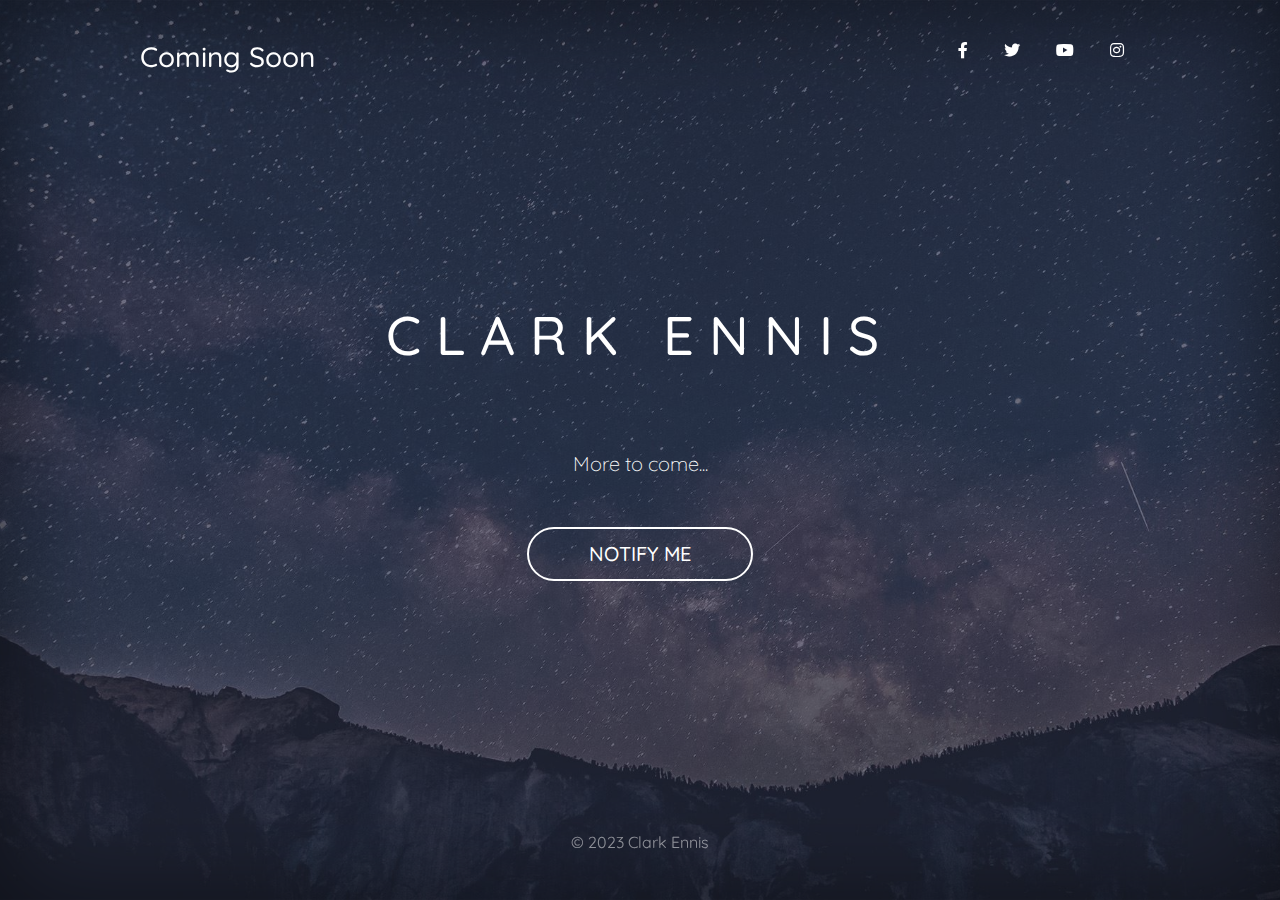
==== commit a22439a1: "no message" ====
--- a/index.html
+++ b/index.html
@@ -16,56 +16,67 @@
     <link href="css/main.css?ver=1.2.0" rel="stylesheet">
   </head>
   <body id="top"><div class="site-wrapper">
-  <div class="site-wrapper-inner">
-    <div class="cover-container">
-      <div class="masthead clearfix">
-        <div class="inner">
-          <h3 class="masthead-brand">Coming Soon</h3>
-          <nav class="nav nav-masthead">
-            <a class="nav-link nav-social" href="#" title="Facebook"><i class="fab fa-facebook-f" aria-hidden="true"></i></a>
-            <a class="nav-link nav-social" href="#" title="Twitter"><i class="fab fa-twitter" aria-hidden="true"></i></a>
-            <a class="nav-link nav-social" href="#" title="Youtube"><i class="fab fa-youtube" aria-hidden="true"></i></a>
-            <a class="nav-link nav-social" href="#" title="Instagram"><i class="fab fa-instagram" aria-hidden="true"></i></a>
-          </nav>
-        </div>
-      </div>      
-      <div class="inner cover">
-        <h1 class="cover-heading">The adventure Begins</h1>
-        <p class="lead cover-copy">Hold tight as we get our working robots together and produce the most astonishing product ever.</p>
-        <p class="lead"><button type="button" class="btn btn-lg btn-default btn-notify" data-toggle="modal" data-target="#subscribeModal">Notify Me</button></p>
-      </div>
-      <div class="mastfoot">
-        <div class="inner">
-          <p>&copy; Your Company. Design: <a href="https://templateflip.com/" target="_blank">TemplateFlip</a>.</p>
-        </div>
-      </div>
-      <div class="modal fade" id="subscribeModal" tabindex="-1" role="dialog" aria-labelledby="subscribeModalLabel" aria-hidden="true">
-        <div class="modal-dialog" role="document">
-          <div class="modal-content">
-            <div class="modal-header">
-              <h5 class="modal-title" id="subscribeModalLabel">Get Notified on Launch:</h5>
-              <button type="button" class="close" data-dismiss="modal" aria-label="Close">
-                <span aria-hidden="true">&times;</span>
-              </button>
+    <div class="site-wrapper-inner">
+        <div class="cover-container">
+            <div class="masthead clearfix">
+                <div class="inner">
+                    <h3 class="masthead-brand">Coming Soon</h3>
+                    <nav class="nav nav-masthead">
+                        <a class="nav-link nav-social" href="#" title="Facebook"><i class="fab fa-facebook-f" aria-hidden="true"></i></a>
+                        <a class="nav-link nav-social" href="#" title="Twitter"><i class="fab fa-twitter" aria-hidden="true"></i></a>
+                        <a class="nav-link nav-social" href="#" title="Youtube"><i class="fab fa-youtube" aria-hidden="true"></i></a>
+                        <a class="nav-link nav-social" href="#" title="Instagram"><i class="fab fa-instagram" aria-hidden="true"></i></a>
+                    </nav>
+                </div>
             </div>
-            <div class="modal-body">
-              <form>
-                <div class="form-group">
-                  <label for="recipient-name" class="form-control-label">Enter you e-mail to get notified when we launch</label>
-                  <input type="text" class="form-control" id="recipient-name" placeholder="your-name@example.com">
+            <div class="inner cover">
+                <h1 class="cover-heading">Clark Ennis</h1>
+                <p class="lead cover-copy">More to come...</p>
+                <p class="lead"><button type="button" class="btn btn-lg btn-default btn-notify" data-toggle="modal" data-target="#subscribeModal">Notify Me</button></p>
+            </div>
+            <div class="mastfoot">
+                <div class="inner">
+                    <p>&copy; 2023 Clark Ennis</p>
                 </div>
-              </form>
             </div>
-            <div class="modal-footer">
-              <button type="button" class="btn btn-default">Subscribe</button>
+            <div class="modal fade" id="subscribeModal" tabindex="-1" role="dialog" aria-labelledby="subscribeModalLabel" aria-hidden="true">
+                <div class="modal-dialog" role="document">
+                    <div class="modal-content">
+                        <div class="modal-header">
+                            <h5 class="modal-title" id="subscribeModalLabel">Get Notified on Launch:</h5>
+                            <button type="button" class="close" data-dismiss="modal" aria-label="Close">
+                                <span aria-hidden="true">&times;</span>
+                            </button>
+                        </div>
+                        <div class="modal-body">
+                            <form>
+                                <div class="form-group">
+                                    <label for="recipient-name" class="form-control-label">Enter you e-mail to get notified when we launch</label>
+                                    <input type="text" class="form-control" id="recipient-name" placeholder="your-name@example.com">
+                                </div>
+                            </form>
+                        </div>
+                        <div class="modal-footer">
+                            <button type="button" class="btn btn-default">Subscribe</button>
+                        </div>
+                    </div>
+                </div>
             </div>
-          </div>
         </div>
     </div>
-  </div>
-</div>
     <script src="scripts/jquery.slim.min.js?ver=1.2.0"></script>
     <script src="scripts/bootstrap.bundle.min.js?ver=1.2.0"></script>
     <script src="scripts/main.js?ver=1.2.0"></script>
-  </body>
+    <script>
+        (function (i, s, o, g, r, a, m) {
+            i['GoogleAnalyticsObject'] = r; i[r] = i[r] || function () {
+                (i[r].q = i[r].q || []).push(arguments)
+            }, i[r].l = 1 * new Date(); a = s.createElement(o),
+                m = s.getElementsByTagName(o)[0]; a.async = 1; a.src = g; m.parentNode.insertBefore(a, m)
+        })(window, document, 'script', 'https://www.google-analytics.com/analytics.js', 'ga');
+
+        ga('create', 'UA-80002727-1', 'auto');
+        ga('send', 'pageview');
+    </script>
+</body>
 </html>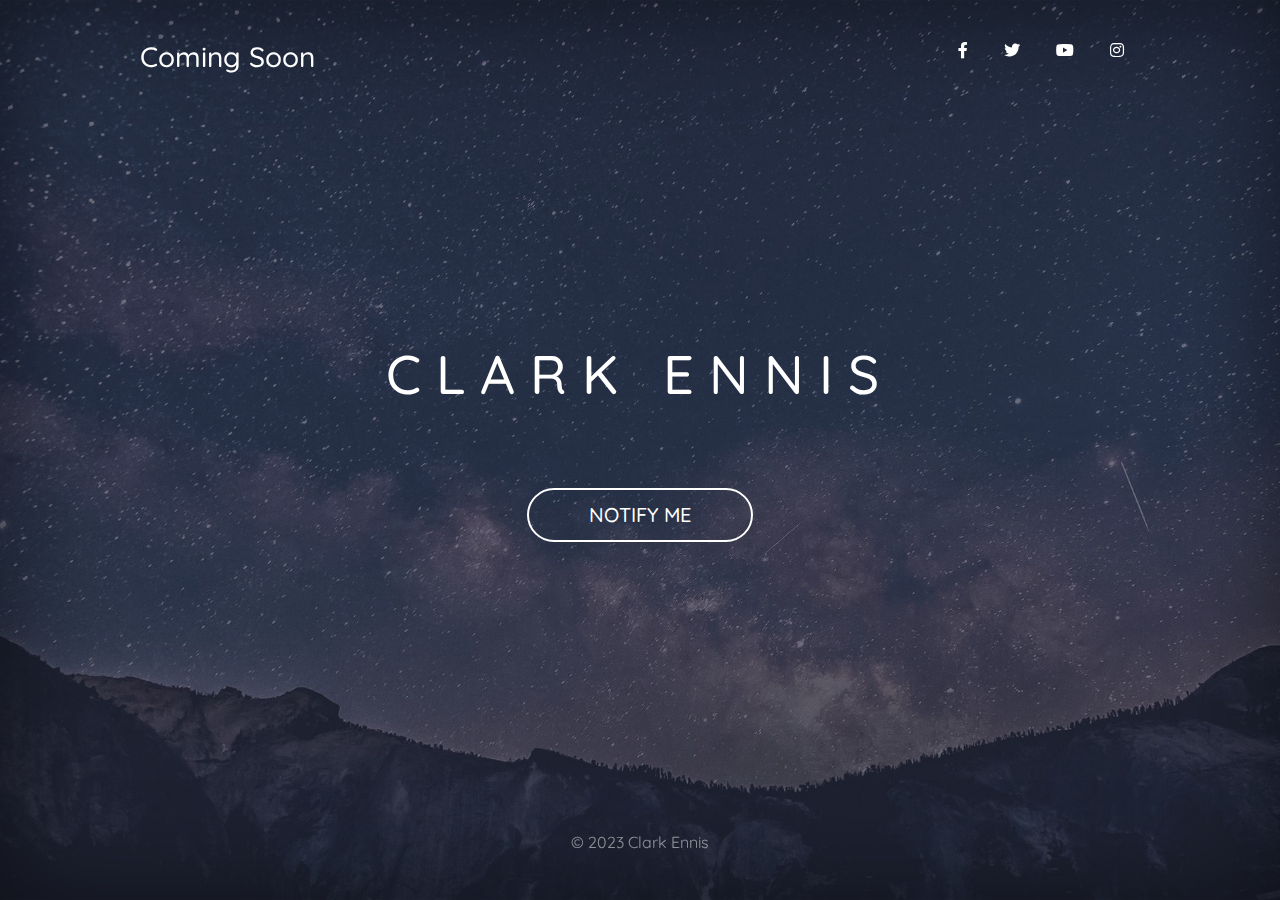
==== commit 721d025a: "no message" ====
--- a/index.html
+++ b/index.html
@@ -31,7 +31,7 @@
             </div>
             <div class="inner cover">
                 <h1 class="cover-heading">Clark Ennis</h1>
-                <p class="lead cover-copy">More to come...</p>
+                <p class="lead cover-copy"></p>
                 <p class="lead"><button type="button" class="btn btn-lg btn-default btn-notify" data-toggle="modal" data-target="#subscribeModal">Notify Me</button></p>
             </div>
             <div class="mastfoot">
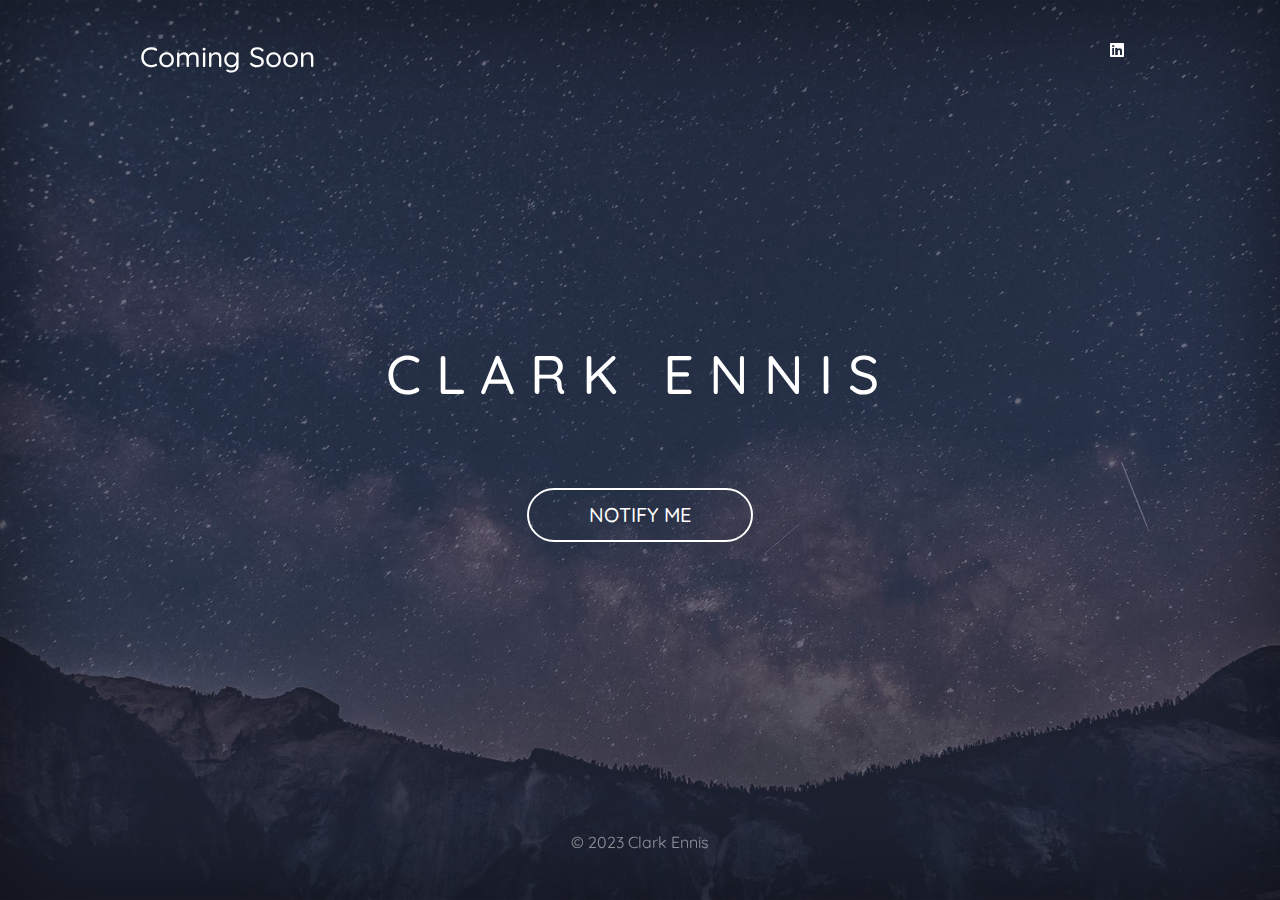
==== commit c7a6723c: "linkedin link" ====
--- a/index.html
+++ b/index.html
@@ -22,10 +22,10 @@
                 <div class="inner">
                     <h3 class="masthead-brand">Coming Soon</h3>
                     <nav class="nav nav-masthead">
-                        <a class="nav-link nav-social" href="#" title="Facebook"><i class="fab fa-facebook-f" aria-hidden="true"></i></a>
-                        <a class="nav-link nav-social" href="#" title="Twitter"><i class="fab fa-twitter" aria-hidden="true"></i></a>
-                        <a class="nav-link nav-social" href="#" title="Youtube"><i class="fab fa-youtube" aria-hidden="true"></i></a>
-                        <a class="nav-link nav-social" href="#" title="Instagram"><i class="fab fa-instagram" aria-hidden="true"></i></a>
+                        <!-- <a class="nav-link nav-social" href="#" title="Facebook"><i class="fab fa-facebook-f" aria-hidden="true"></i></a> -->
+                        <!-- <a class="nav-link nav-social" href="#" title="Twitter"><i class="fab fa-twitter" aria-hidden="true"></i></a> -->
+                        <a class="nav-link nav-social" href="https://www.linkedin.com/in/clarkennis/" title="LinkedIn"><i class="fab fa-linkedin" aria-hidden="true"></i></a>
+                        <!-- <a class="nav-link nav-social" href="#" title="Instagram"><i class="fab fa-instagram" aria-hidden="true"></i></a> -->
                     </nav>
                 </div>
             </div>
